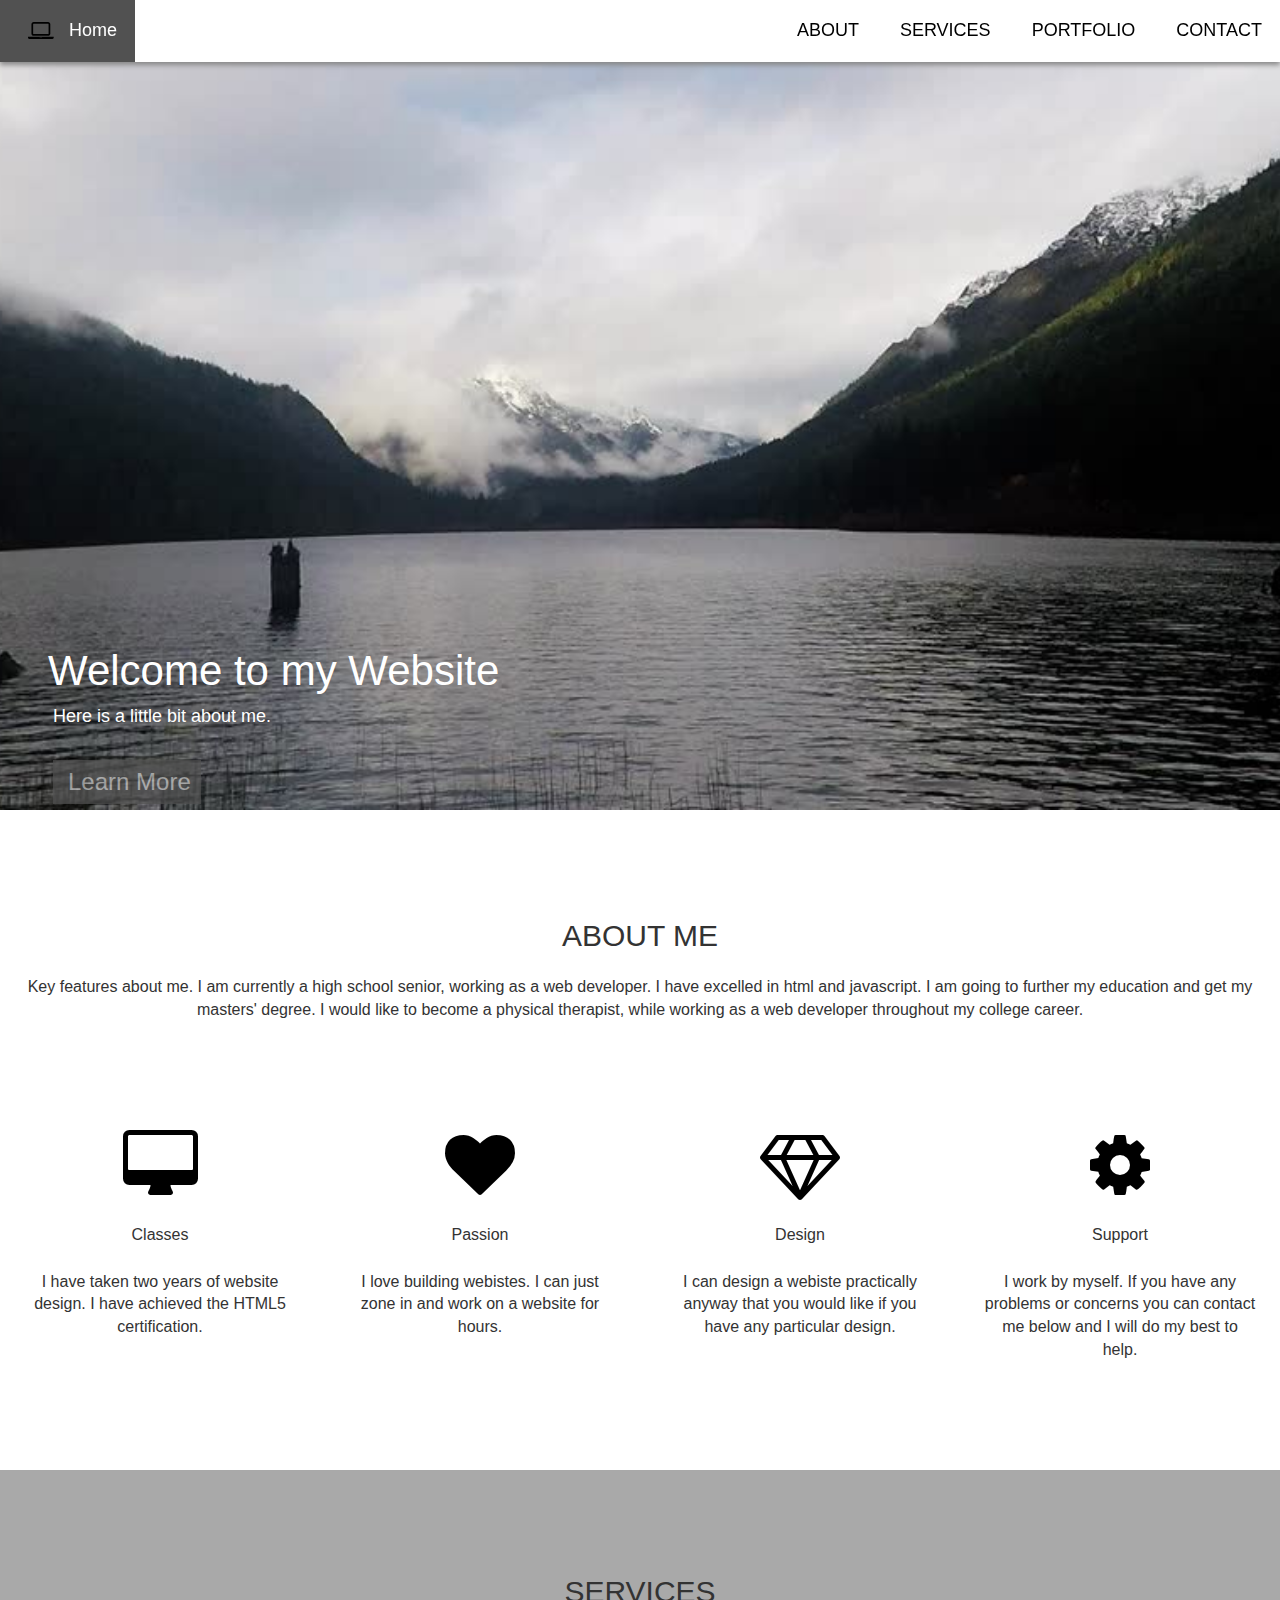
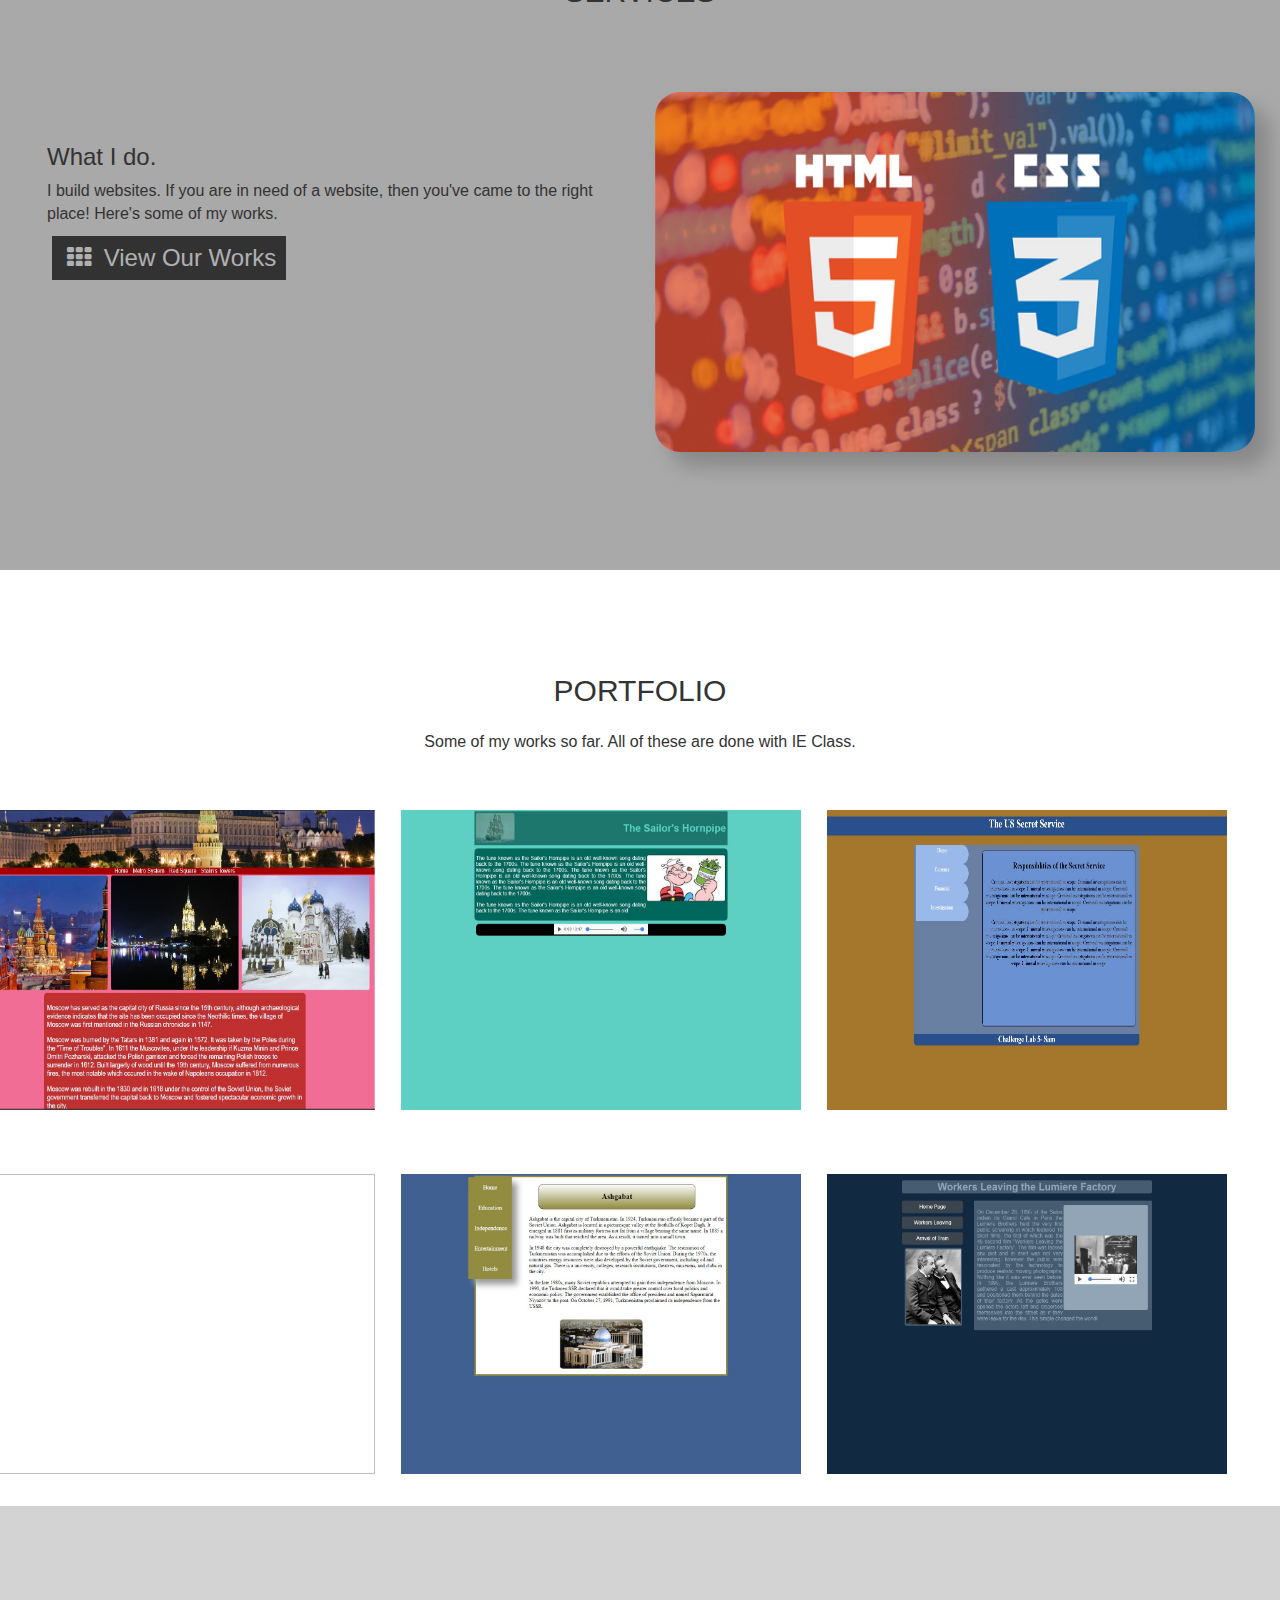
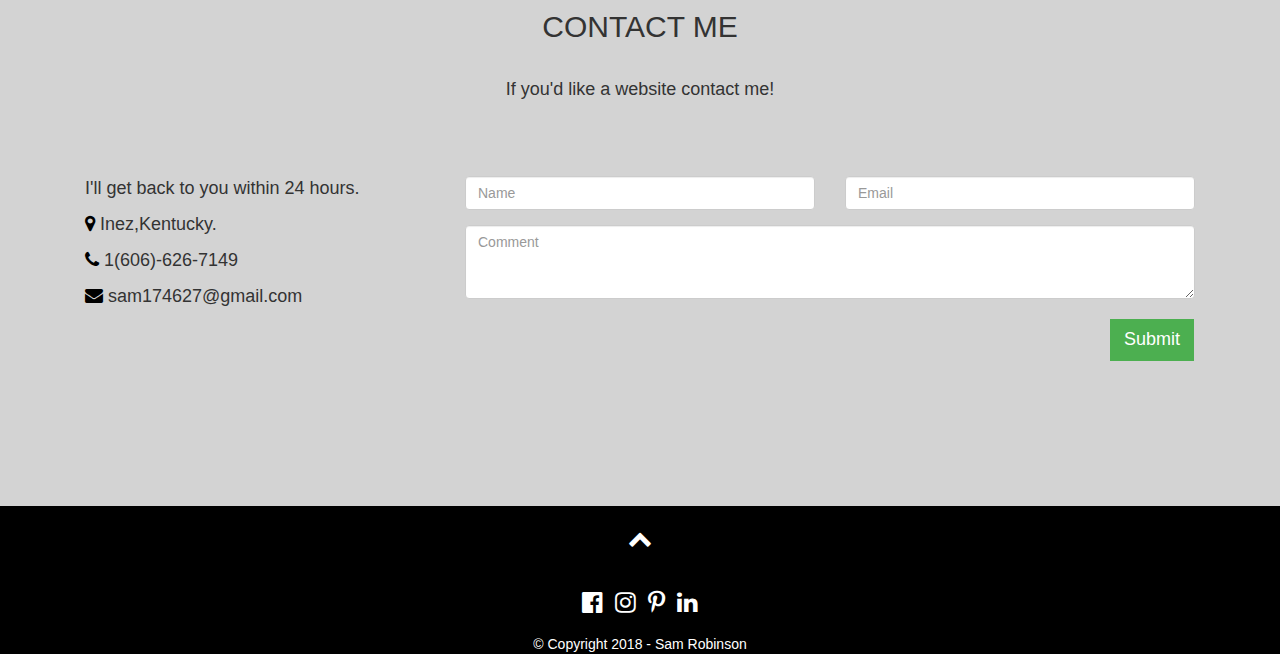
==== index.html @ decc04f7 "Update index.html" ====
<html lang="en">
<head>
<title>Sam Robinson</title>
<meta charset="UTF-8">
<meta name="viewport" content="width=device-width, initial-scale=1">
<link rel="stylesheet" type="text/css" href="website.css">
<link rel="stylesheet" href="css2.css">
<link rel="stylesheet" href="https://cdnjs.cloudflare.com/ajax/libs/font-awesome/4.7.0/css/font-awesome.min.css">
<link href="https://fonts.googleapis.com/css?family=Work+Sans" rel="stylesheet">
<script src="https://ajax.googleapis.com/ajax/libs/jquery/3.2.0/jquery.min.js"></script>
<script src="website4.js"></script>
<!-- Global site tag (gtag.js) - Google Analytics -->
<script async src="https://www.googletagmanager.com/gtag/js?id=UA-113448319-1"></script>
<script>
  window.dataLayer = window.dataLayer || [];
  function gtag(){dataLayer.push(arguments);}
  gtag('js', new Date());

  gtag('config', 'UA-113448319-1');
</script>
<script async src="//pagead2.googlesyndication.com/pagead/js/adsbygoogle.js"></script>
<script>
  (adsbygoogle = window.adsbygoogle || []).push({
    google_ad_client: "ca-pub-5434561527642968",
    enable_page_level_ads: true
  });
</script>
</head>

<body>

<div class="top-bar">
	<div class="left"> 
		<a href="#hero"><i class="fa fa-laptop fa-lg"> </i> Home</a>
	</div>
	<div class="right hidden-sm hidden-xs" id="nav">
		<a href="#about">ABOUT</a>
		<a href="#services">SERVICES</a>
		<a href="#portfolio">PORTFOLIO</a>
		<a href="#contact">CONTACT</a>
	</div>
	<div>
		<a id="navBtn" class="right hidden-lg hidden-md"><i class="fa fa-bars fa-lg" onclick="openNav()"></i>
		</a>
	</div>
	<div class="right hidden-lg hidden-md" id="sideNav">
		<a href="javascript:void(0)" class="closebtn" onclick="closeNav()">&times;</a>
		<a href="#about" onclick="closeNav()">ABOUT</a>
		<a href="#services" onclick="closeNav()">SERVICES</a>
		<a href="#portfolio" onclick="closeNav()">PORTFOLIO</a>
		<a href="#contact" onclick="closeNav()">CONTACT</a>
	</div>
</div>
<!-- Main Page -->
<div id="hero">
	<div class="bottom-left">
		<h1>Welcome to my Website</h1>
		<p>Here is a little bit about me.</p>
		<button type="button" class="button"><a href="#about">Learn More</a></button>
	</div>
</div>
<!-- About Section -->
<div id="about" style="overflow: auto">
	<div class="hdn"></div>
	<h2>ABOUT ME</h2>
  	<p>Key features about me. I am currently a high school senior, working as a web developer. I have excelled in html and javascript. I am going to further my education and get my masters' degree. I would like to become a physical therapist, while working as a web developer throughout my college career. </p>
  		<div id="features">
    		<div class="col-lg-3 col-md-6 col-sm-6" style="width: 25%; float: left">
      			<i class="fa fa-desktop fa-5x"></i>
      			<p>Classes</p>
      			<p style="font-size: 12pt">I have taken two years of website design. I have achieved the HTML5 certification.</p>
    		</div>
   			<div class="col-lg-3 col-md-6 col-sm-6" style="width: 25%; float: left">
      			<i class="fa fa-heart fa-5x"></i>
      			<p>Passion</p>
      			<p>I love building webistes. I can just zone in and work on a website for hours.</p>
    		</div>
    		<div class="col-lg-3 col-md-6 col-sm-6" style="width: 25%; float: left">
      			<i class="fa fa-diamond fa-5x"></i>
      			<p>Design</p>
      			<p>I can design a webiste practically anyway that you would like if you have any particular design.</p>
    		</div>
    		<div class="col-lg-3 col-md-6 col-sm-6" style="width: 25%; float: left">
      			<i class="fa fa-cog fa-5x"></i>
      			<p>Support</p>
      			<p>I work by myself. If you have any problems or concerns you can contact me below and I will do my best to help.</p>
    		</div>
  		</div>
</div>
<!-- Services Section -->
<div id="services">
	<div class="hdn"></div>
	<h2>SERVICES</h2>
    <div class="col-lg-6 col-md-6 col-sm-12">
    	<div id="service-txt">
      		<h3>What I do.</h3>
      		<p>I build websites. If you are in need of a website, then you've came to the right place! Here's some of my works.</p>
      		<button class="button" type="button"><a href="#portfolio"><i class="fa fa-th"> </i> View Our Works</a></button>
      	</div>
    </div>
    <div class="col-lg-6 col-md-12 hidden-xs">
      <img src="html5.jpg">
    </div>
</div>
<!-- Portfolio Section -->
<div id="portfolio" style="overflow: auto">
  <h2>PORTFOLIO</h2>
  <p>Some of my works so far. All of these are done with IE Class.</p>

  <div class="gallery">
    <div class="col-lg-4 col-md-4 col-sm-6 fix margin" style="width: 33.3%">
      <a href= "https://codepen.io/sam631/project/editor/DnYNVx#0">      <img class="images" id="thumbnail" src="moscow.JPG"></a>
    </div>
    <div class="col-lg-4 col-md-4 col-sm-6 fix margin" style="width: 33.3%">
     <a href= "https://github.com/sam631/Popeye"> <img class="images" id="thumbnail" src="popeye.jpg"></a>
      </div>
    <div class="col-lg-4 col-md-4 col-sm-6 fix" style="width: 33.3%">
        <a href= "https://github.com/sam631/Secret-Service/tree/master">  <img class="images" id="thumbnail" src="secretservice.JPG"></a>
        
    </div>
  </div>

  <div class="gallery">
    <div class="col-lg-4 col-md-4 col-sm-6 fix margin" style="width: 33.3%">
        <a href="https://github.com/sam631/Computer-Survey/blob/master/lab2-4js.html"> <img class="images" id="thumbnail" src="lab2-4js.jpg"></a>
    </div>
    <div class="col-lg-4 col-md-4 col-sm-6 fix margin" style="width: 33.3%">
     <a href="https://github.com/sam631/Ashgabat/tree/master"> <img class="images" id="thumbnail" src="lab8-4.JPG"></a>
    </div>
    <div class="col-lg-4 col-md-4 col-sm-6 fix" style="width: 33.3%">
     <a href="https://github.com/sam631/Trains/tree/master"> <img class="images" id="thumbnail" src="trainn.jpg"></a>
    </div>
  </div>

  <div id="myModal" class="modal hidden-sm hidden-xs">
  	<span class="modalClose">&times;</span>
  		<img class="modal-content zoom-in">
  		<a id="prev" onclick="plusSlides(-1)">&#10094;</a>
    	<a id="next" onclick="plusSlides(1)">&#10095;</a>
 </div>
</div>

<!-- Contact Section -->
<div id="contact">
  <h2 class>CONTACT ME</h2>
  <p id="contact-title">If you'd like a website contact me!</p>
  <div class="container">
    <div class="col-lg-4 col-md-12 col-sm-12">
      <p>I'll get back to you within 24 hours.</p>
      <p><span class="fa fa-map-marker"></span> Inez,Kentucky.</p>
      <p><span class="fa fa-phone"></span> 1(606)-626-7149</p>
      <p><span class="fa fa-envelope"></span> sam174627@gmail.com</p> 
    </div>
	<form action="mailto:sam174627@gmail.com" method="post" enctype="text/plain" >
    <div class="col-lg-8 col-md-12 col-sm-12">
      <div class="row">
        <div class="col-lg-6 col-md-6 col-sm-12 form-group">
          <input class="form-control" id="name" name="name" placeholder="Name" type="text" required>
        </div>
        <div class="col-lg-6 col-md-6 col-sm-12 form-group">
          <input class="form-control" id="email" name="email" placeholder="Email" type="email" required>
        </div>
      </div>
      <textarea class="form-control" id="comments" name="comments" placeholder="Comment" rows="3.9"></textarea><br>
      <div class="row">
        <div class="form-group">
          <button class="button" type="submit">Submit</button>
        </div>
      </div> 
    </div>
	</form>
  </div>
</div>

<footer>
  <a href="#hero" title="To Top" class="bounce">
    <span class="fa fa-chevron-up"></span>
  </a>
  <div class="social-icons">
    <a href="https://www.facebook.com/sam174627"><i class="fa fa-facebook-official"></i></a>
    <a href="https://www.instagram.com/sam174627/"><i class="fa fa-instagram"></i></a>
    <a href="https://www.pinterest.com/sam174627/"><i class="fa fa-pinterest-p"></i></a>
    <a href="https://www.linkedin.com/in/sam-robinson-384680153/"><i class="fa fa-linkedin"></i></a>
  </div>
  <p>© Copyright 2018 - Sam Robinson</p> 
</footer>

</body>
</html>
---- website.css ----
body { 
    font-family: "Raleway", sans-serif;
    height: 100%;
    line-height: 18px;
    }

.top-bar {
    background-color: white;
    font-size: 18px;
    position: fixed;
    width: 100%;
    box-shadow: 0 3px 5px #888888;
    z-index: 1;
    }
#nav .active {
    background-color: #515151;
    text-decoration: none;
    color: white;
    }

.left {
    float: left;
    }

.left i {
    padding: 0 10px;
    }

.right {
    float: right;
    }

.top-bar a {
    display: inline-block;
    padding: 18px;
    color: black;
    cursor: pointer;
    text-decoration: none;
    }

.top-bar a:focus {
    text-decoration: none;
    color: black;
    }

.top-bar a:hover {
    background-color: #515151;
    color: white;
    text-decoration: none;
    }

.top-bar a:active {
    color: black;
    }


#sideNav {
    height: 100%;
    width: 0;
    position: fixed; 
    z-index: 1; 
    top: 0;
    right: 0;
    background-color: black; 
    overflow-x: hidden; 
    padding-top: 60px; 
    transition: 0.5s;
    opacity: 0.95; 
 }

#sideNav a {
    padding: 18px 8px;
    text-decoration: none;
    font-size: 25px;
    color: white;
    display: block;
    transition: 0.3s;
    text-decoration: none;
    text-align: center;
}

#sideNav .closebtn {
    position: absolute;
    top: 0;
    right: 0;
    font-size: 36px;
    padding: 0px 10px;
    margin-bottom: 30px;
}

#sideNav a:hover {
	background-color: white;
	color: black;
}

#sideNav .active {
	background-color: white;
	color: black;
}
/*header image */
#hero {
	width: 100%;
	height: 90%;
	background: url(website4.jpg)
				no-repeat
				center;
	background-size: cover;
}

.bottom-left {
	position: absolute;
    bottom: 96px;
    left: 48px;
    color: white;
}

.bottom-left h1 {
	font-size: 42px;
}

.bottom-left p {
	font-size: 18px;
	margin-left: 5px;
	padding-bottom: 20px;
}

#hero .button, #hero .button a {
	border: none;
	color: white;
	background-color: #515151;
	font-size: 24px;
	margin-left: 5px;
	opacity: 0.7;
	padding: 5px;
}

#hero .button:hover, #hero .button a:hover {
	opacity: 1;
	color: white;
	text-decoration: none;
}

#about {
	height: auto;
	text-align: center;
}

#about h2 {
	margin-top: 108px;
}

#about p {
	font-size: 16px;
	margin: 24px 0;
}

#features div {
	padding: 84px 24px;
}

.fa {
	color: black;
}

.hdn {
	height: 1px;
}

#services {
	height: 700px;
	background-color: darkgrey;
	padding-top: 84px;
}

#services h2 {
	text-align: center;
	margin-bottom: 84px;
}

#service-txt {
	padding: 32px;
}

#service-txt p {
	font-size: 16px;
}

#services img {
	width: 600px;
	height: 360px;
	border-radius: 25px;
	box-shadow: 15px 15px 20px #888888;
}

#services .button, #services .button a {
	border: none;
	color: white;
	background-color: black;
	font-size: 24px;
	margin-left: 5px;
	opacity: 0.7;
	padding: 5px;
}

#services .button:hover, #services .button a:hover {
	opacity: 1;
	color: white;
	text-decoration: none;
}

#services i {
	color: white;
}

#portfolio {
	height: auto;
	text-align: center;
	padding-top: 84px;
}



#portfolio img {
	width: 400px;
	height: 300px;
	margin: 32px;
	cursor: pointer;
}

#portfolio p {
	font-size: 16px;
	margin: 24px 0;
}

#myModal {
	display: none;
	background-color: black;
	position: fixed; 
    z-index: 1; 
    height: 800px;
    width: 100%;
}

.modal-content {
	display: block;
	margin: auto;
	animation-name: zoom;
	animation-duration: 1s;
}

@-webkit-keyframes zoom {
    from {-webkit-transform:scale(0)} 
    to {-webkit-transform:scale(1)}
}

@keyframes zoom {
    from {transform:scale(0)} 
    to {transform:scale(1)}
}

#myModal img {
	position: absolute;
	width: 1000px;
	height: 600px;
	margin-top: 30px;
	margin-left: 230px;
}

.modalClose {
	position: absolute;
	color: darkgrey;
	font-size: 48px;
	cursor: pointer;
	right: 70px;
}

.modalClose:hover {
	color: white;
	transform: scale(1.2);
}

#prev,
#next {
  	cursor: pointer;
  	position: absolute;
  	top: 50%;
  	margin-top: -100px;
  	width: auto;
  	padding: 16px;
  	color: darkgrey;
  	opacity: 0.3;
  	font-weight: bold;
  	font-size: 56px;
  	transition: 0.6s ease;
  	border-radius: 0 3px 3px 0;
  	user-select: none;
  	-webkit-user-select: none;
  	text-decoration: none;
}

/* Position the "next button" to the right */
#next {
  	right: 100px;
  	border-radius: 3px 0 0 3px;
}

#prev {
	left: 50px;
  	border-radius: 3px 0 0 3px;
}
/* On hover, add a black background color with a little bit see-through */
#prev:hover,
#next:hover {
  background-color: rgba(0, 0, 0, 0.8);
  color: white;
  text-decoration: none;
  opacity: 1;
}

#next:hover {
	transform: translateX(20px);
}

#prev:hover {
	transform: translateX(-20px);
}

#price {
	height: 900px;
	background-color: darkgrey;
	text-align: center;
}

#price h2 {
	padding-top: 108px;
}

.price {
    list-style-type: none;
    margin: 64px 0;
    padding: 0;
    -webkit-transition: 0.3s;
    transition: all 0.3s ease;
}

.price:hover {
    box-shadow: 15px 15px 30px 0 #888888;
    transform: scale(1.03);
}

.price .header {
    background-color: #111;
    color: white;
    font-size: 25px;
}

.price li {
    border-bottom: 1px solid #eee;
    padding: 20px;
    background-color: white;
}

.price .grey {
    background-color: #eee;
    font-size: 20px;
}

#price .button {
    background-color: #4CAF50;
    border: none;
    color: white;
    padding: 10px 25px;
    text-align: center;
    text-decoration: none;
    font-size: 18px;
    opacity: 0.8;
 }

#price .button:hover {
	opacity: 1;
}

#bs {
	background-color: #4CAF50;
	color: white;
	font-size: 25px;
}

.np {
	margin-top: 108px;
}

#team {
	height: 800px;
	padding-top: 84px;
	overflow: hidden;
}

#team h2 {
	text-align: center;
}

#team-title {
	font-size: 16px;
	text-align: center;
	padding-top: 24px;
	padding-bottom: 64px;
}

#team img {
	width: 300px;
	height: 200px;
}

#team .card {
	box-shadow: 15px 15px 30px 0 #888888;
	margin: 0 3.6px;
}

#team .title {
	font-size: 16px;
	color: grey;
}

#team .button {
	text-align: center;
    cursor: pointer;
    width: 240px;
    border: none;
    font-size: 16px;
    padding: 6px 12px;
    margin: 6px 14px;
    background-color: lightgrey;
    color: black;
    outline: none;
 }   

#team .button:hover {
	background-color: darkgrey;
}

#team .button a {
	text-decoration: none;
	color: black;
}

#contact {
	height: 600px;
	background-color: lightgrey;
	padding-top: 84px;
}

#contact h2 {
	text-align: center;
}

#contact-title {
	font-size: 16px;
	text-align: center;
	padding-top: 24px;
	padding-bottom: 64px;
}

#contact p {
	font-size: 18px;
}

#contact .button {
	float: right;
	margin-right: 16px;
	background-color: #4CAF50;
	color: white;
	border: none;
	font-size: 18px;
	padding: 8px 14px;
	outline: none;
}

#contact .button:hover {
	box-shadow: 4px 4px 10px 0 #888888;
}

#contact .button:active {
	opacity: 0.5;
}

footer {
	text-align: center;
	font-size: 14px;
	background-color: black;
}

footer .fa {
	font-size: 24px;
    margin: 20px 4px;
    color: white;
    animation: all 0.3 ease;
}

footer .fa:hover {
	transform: scale(1.5);
}

footer a {
	text-decoration: none;
	cursor: pointer;
}

footer p {
	color: white;
}

.bounce {
	position: relative;
	animation: bounce 2s infinite linear;
}

.bounce:hover {
	animation: none;
}

@keyframes bounce {
	0%, 20%, 50%, 80%, 100% { top: 0; }
	40% { top: -20px; }
	60% { top: -10px; }
}
#thumbnail:hover {
    transform: scale(1.2);
}
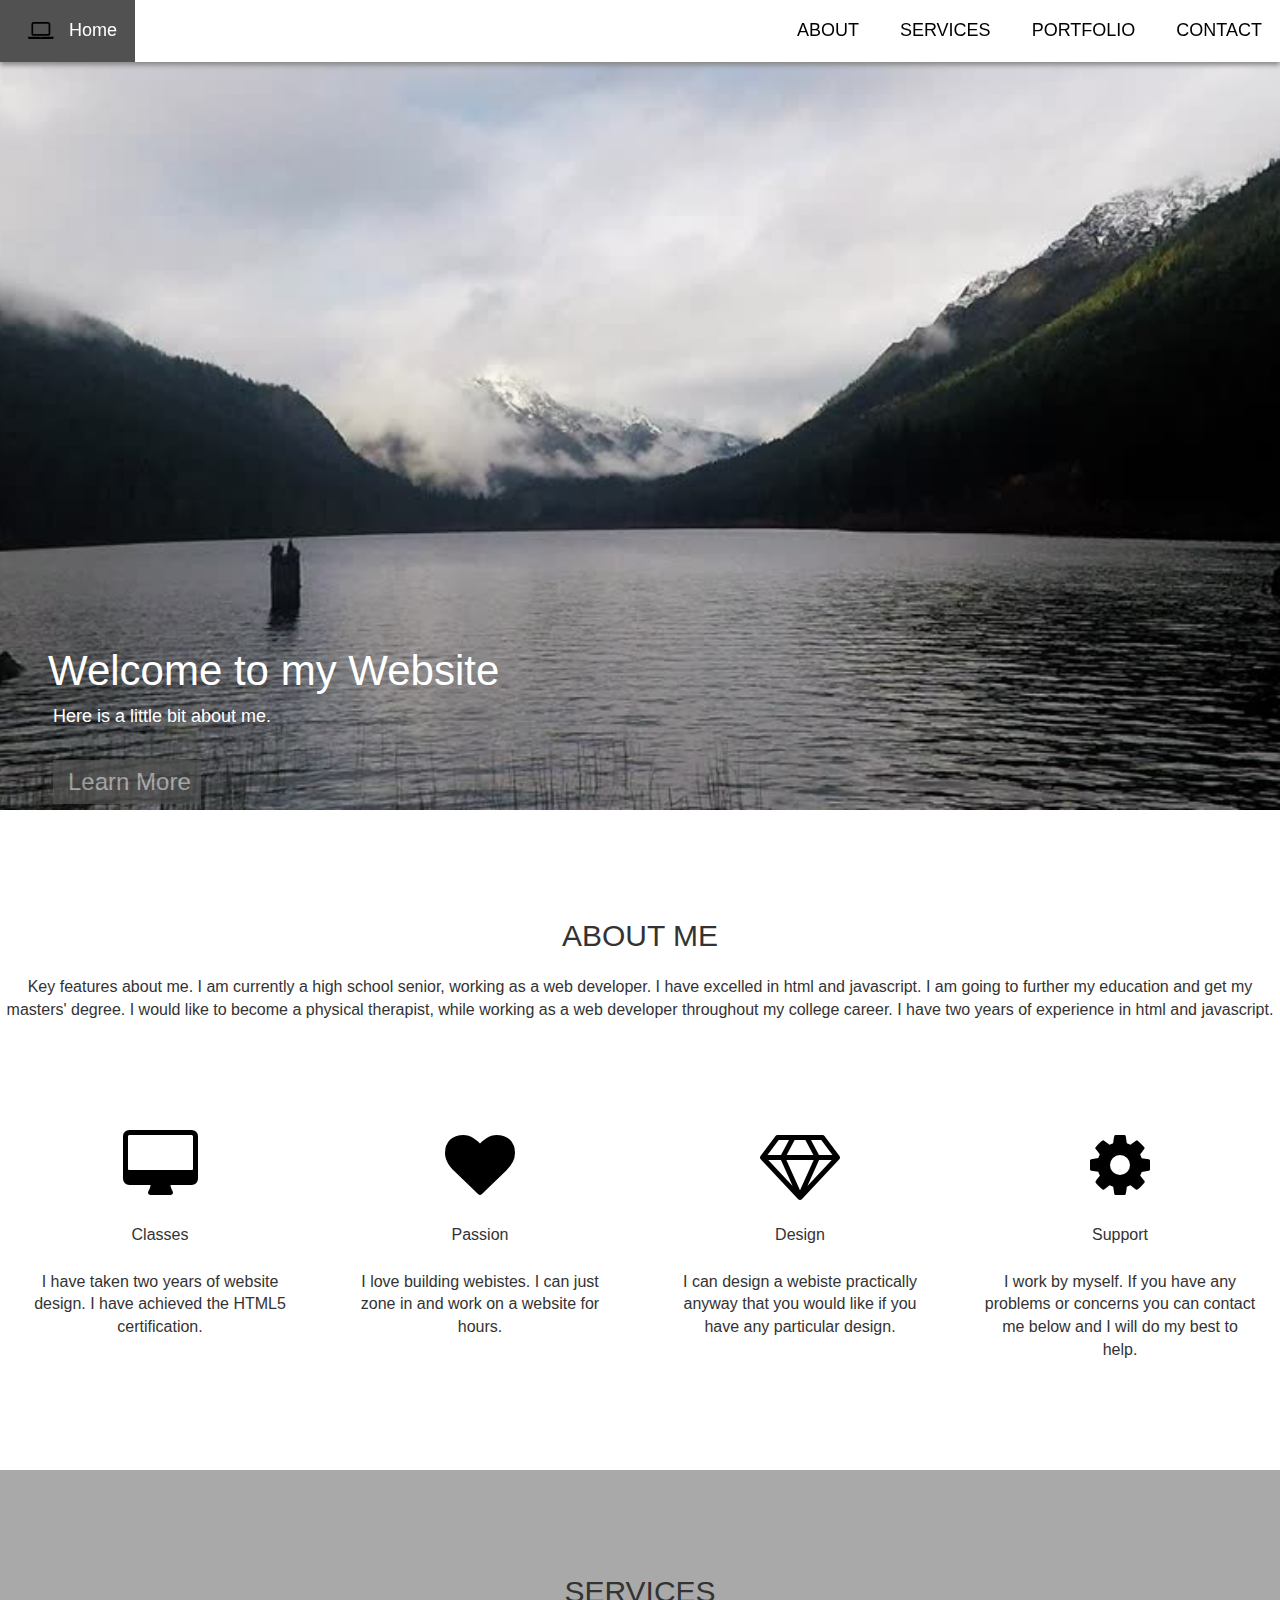
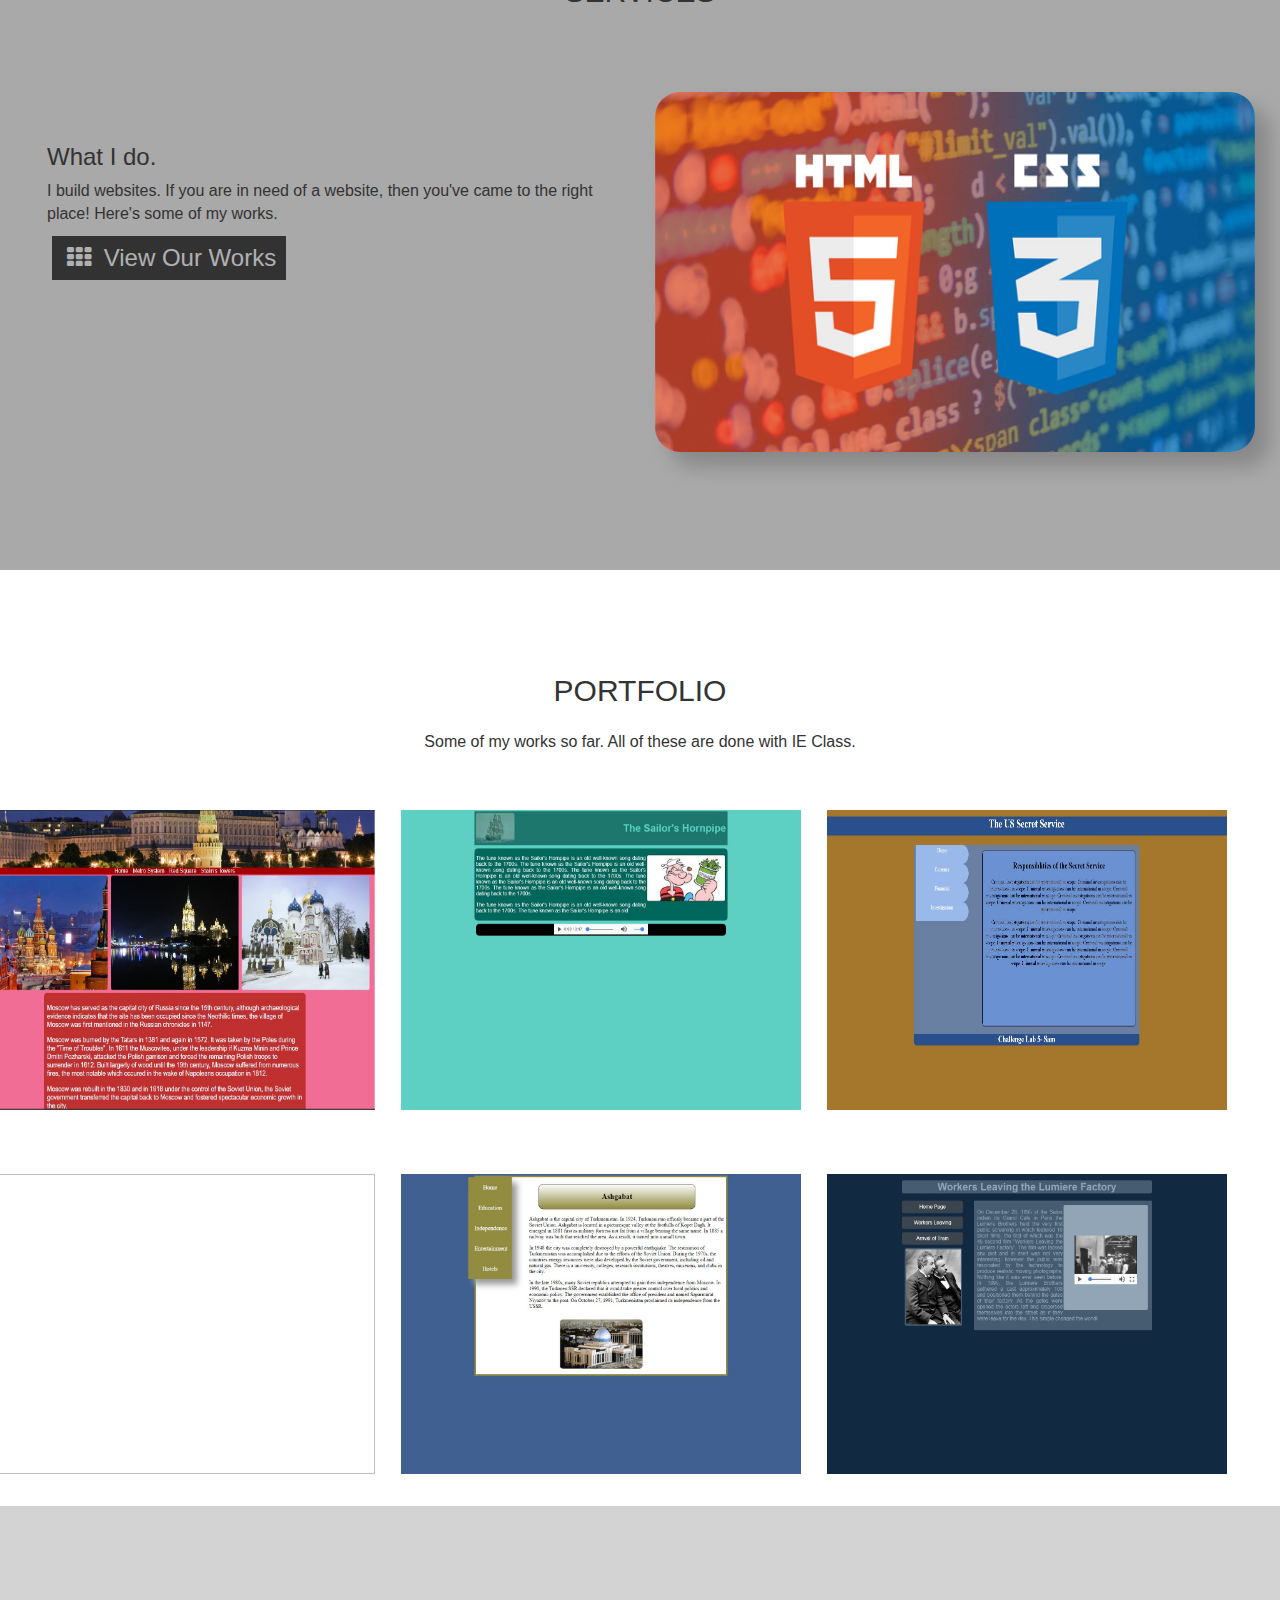
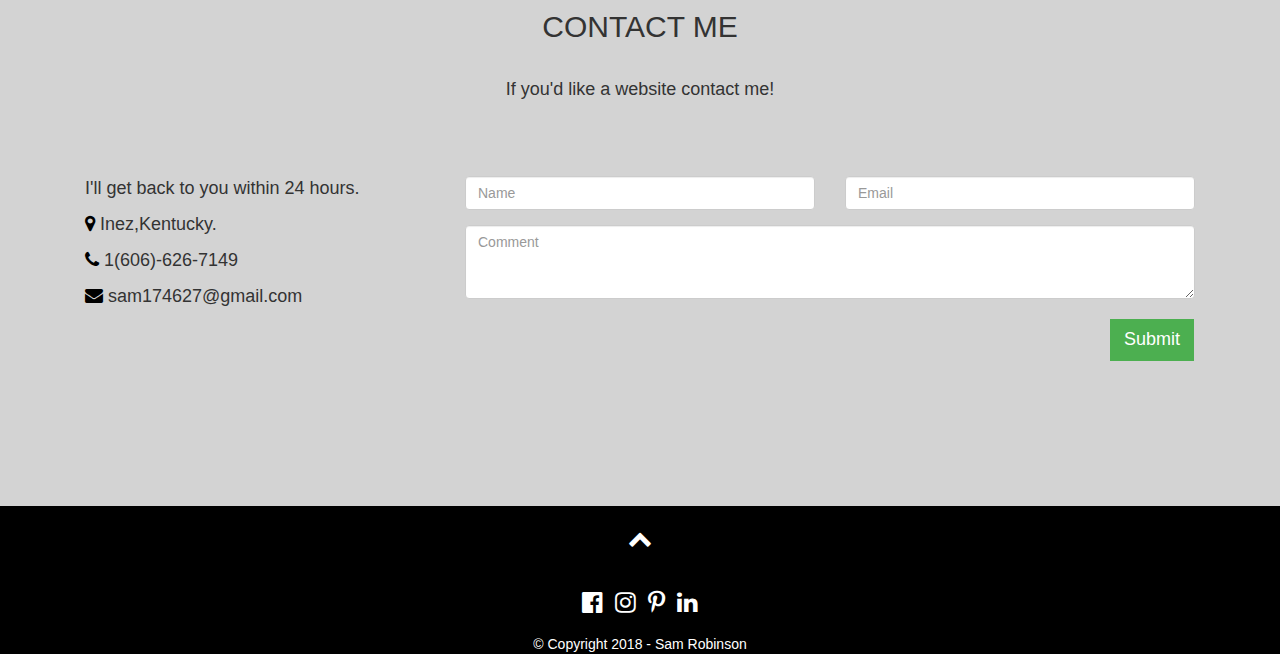
==== commit 366d4809: "Update index.html" ====
--- a/index.html
+++ b/index.html
@@ -63,7 +63,7 @@
 <div id="about" style="overflow: auto">
 	<div class="hdn"></div>
 	<h2>ABOUT ME</h2>
-  	<p>Key features about me. I am currently a high school senior, working as a web developer. I have excelled in html and javascript. I am going to further my education and get my masters' degree. I would like to become a physical therapist, while working as a web developer throughout my college career. </p>
+  	<p>Key features about me. I am currently a high school senior, working as a web developer. I have excelled in html and javascript. I am going to further my education and get my masters' degree. I would like to become a physical therapist, while working as a web developer throughout my college career. I have two years of experience in html and javascript.</p>
   		<div id="features">
     		<div class="col-lg-3 col-md-6 col-sm-6" style="width: 25%; float: left">
       			<i class="fa fa-desktop fa-5x"></i>
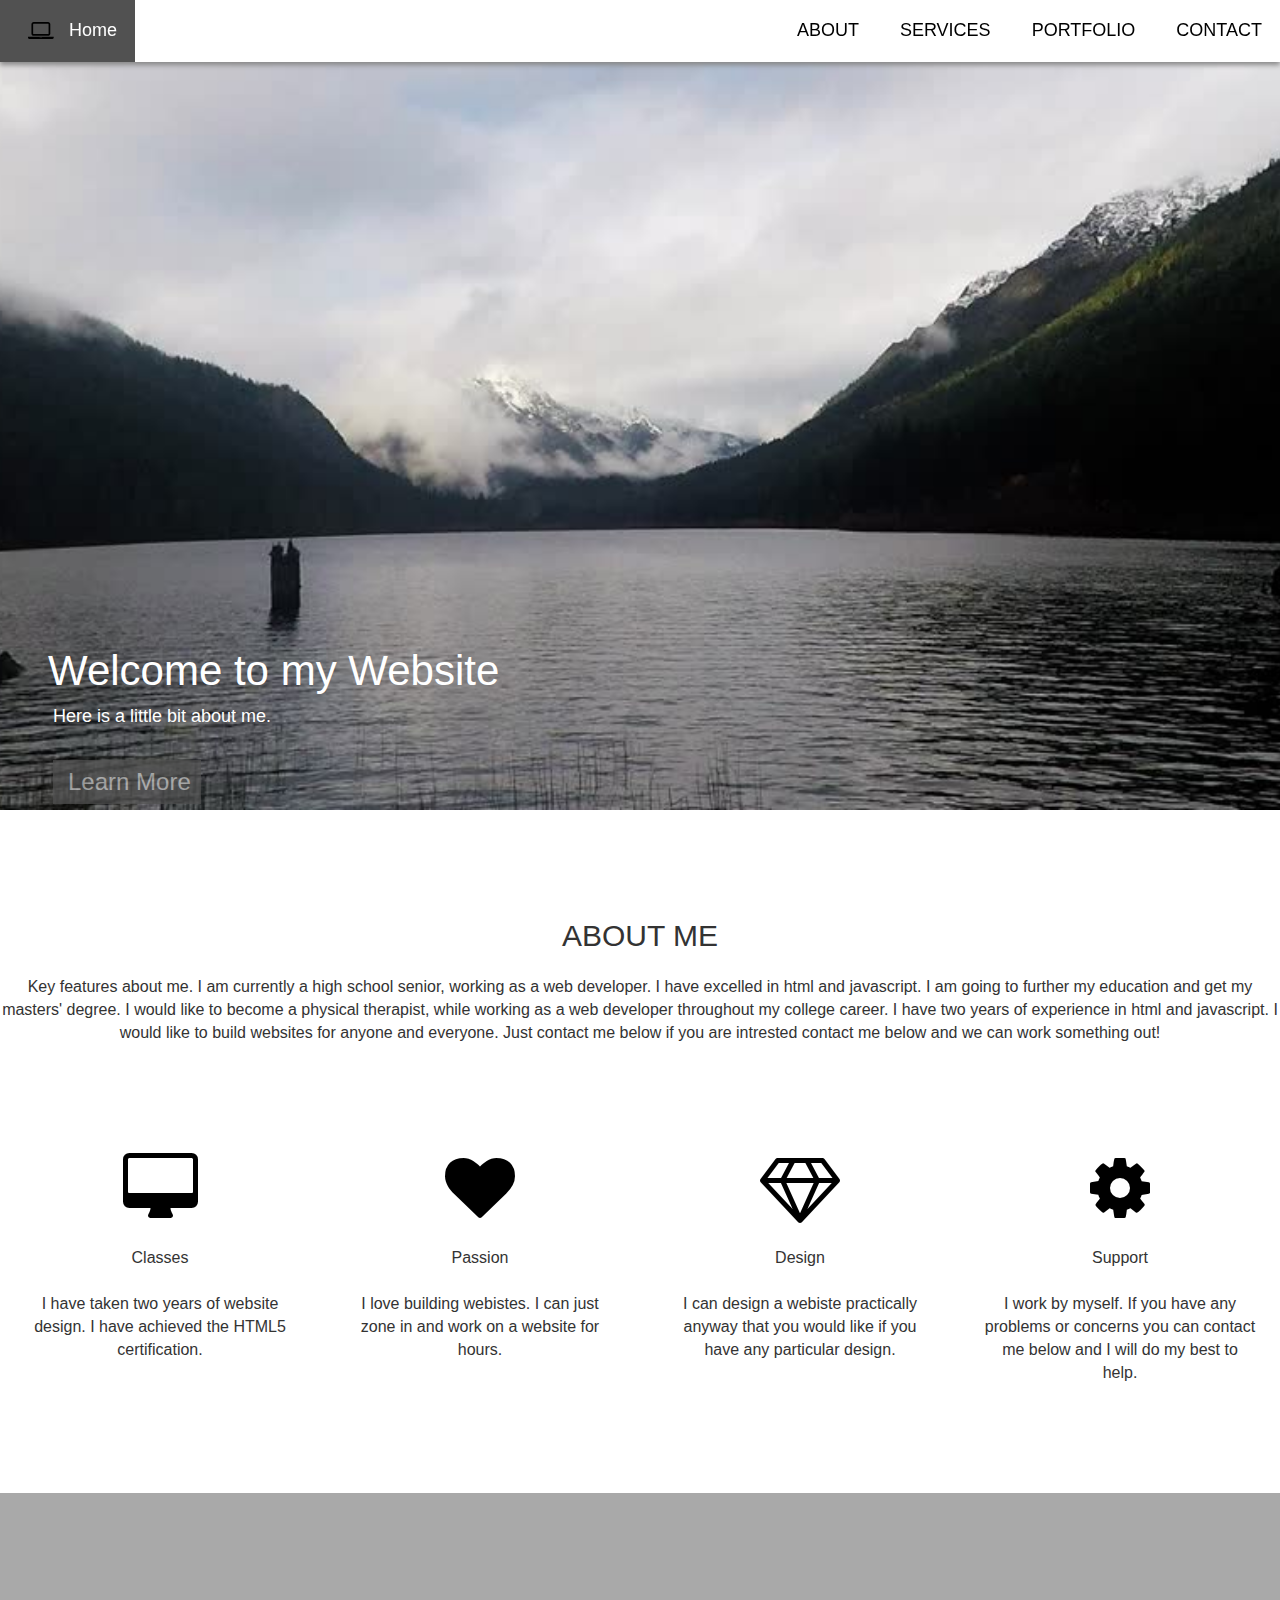
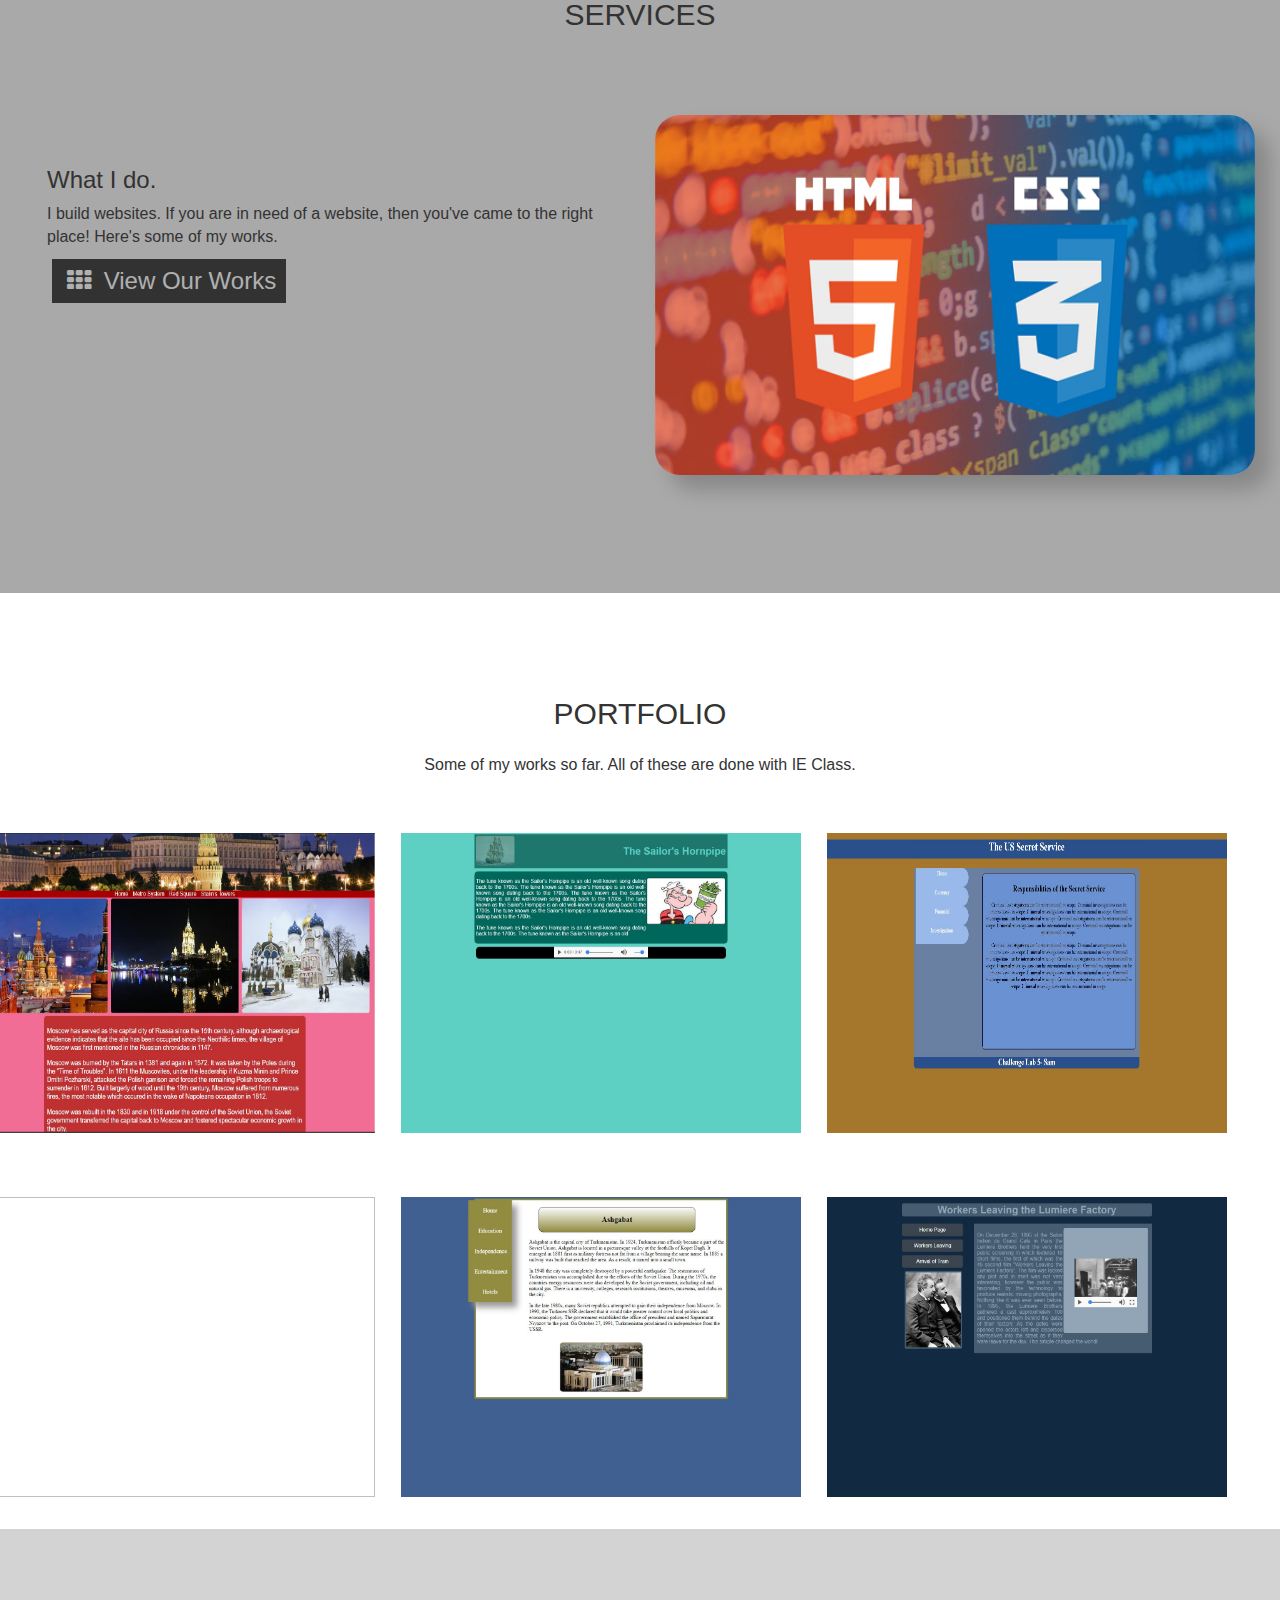
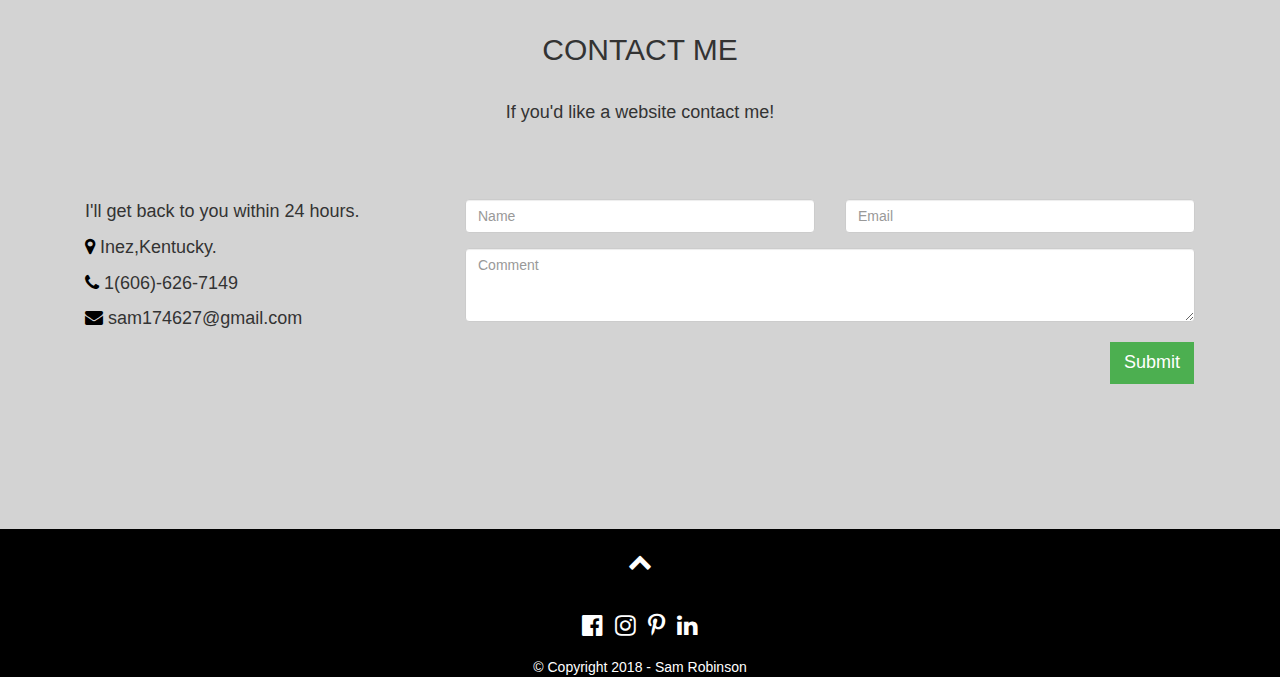
==== commit 826e0057: "Update index.html" ====
--- a/index.html
+++ b/index.html
@@ -63,7 +63,7 @@
 <div id="about" style="overflow: auto">
 	<div class="hdn"></div>
 	<h2>ABOUT ME</h2>
-  	<p>Key features about me. I am currently a high school senior, working as a web developer. I have excelled in html and javascript. I am going to further my education and get my masters' degree. I would like to become a physical therapist, while working as a web developer throughout my college career. I have two years of experience in html and javascript.</p>
+  	<p>Key features about me. I am currently a high school senior, working as a web developer. I have excelled in html and javascript. I am going to further my education and get my masters' degree. I would like to become a physical therapist, while working as a web developer throughout my college career. I have two years of experience in html and javascript. I would like to build websites for anyone and everyone. Just contact me below if you are intrested contact me below and we can work something out!</p>
   		<div id="features">
     		<div class="col-lg-3 col-md-6 col-sm-6" style="width: 25%; float: left">
       			<i class="fa fa-desktop fa-5x"></i>
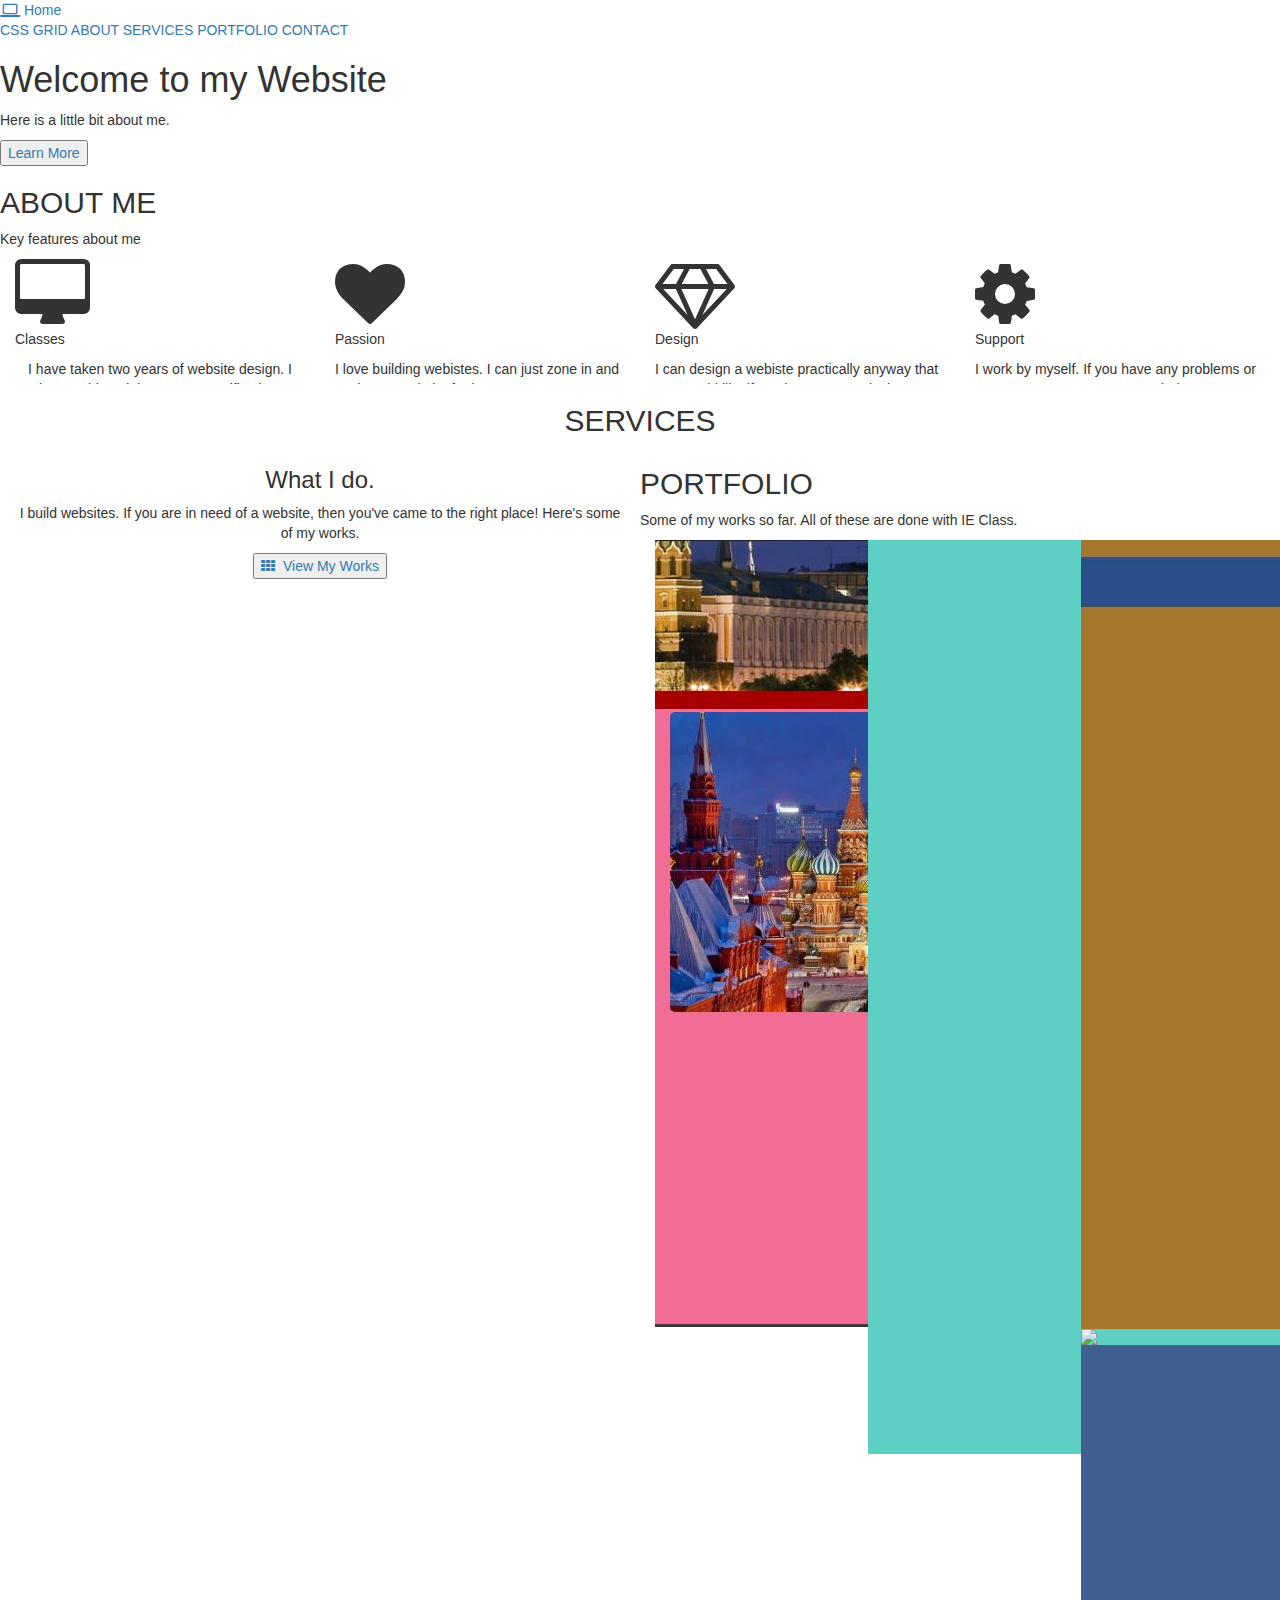
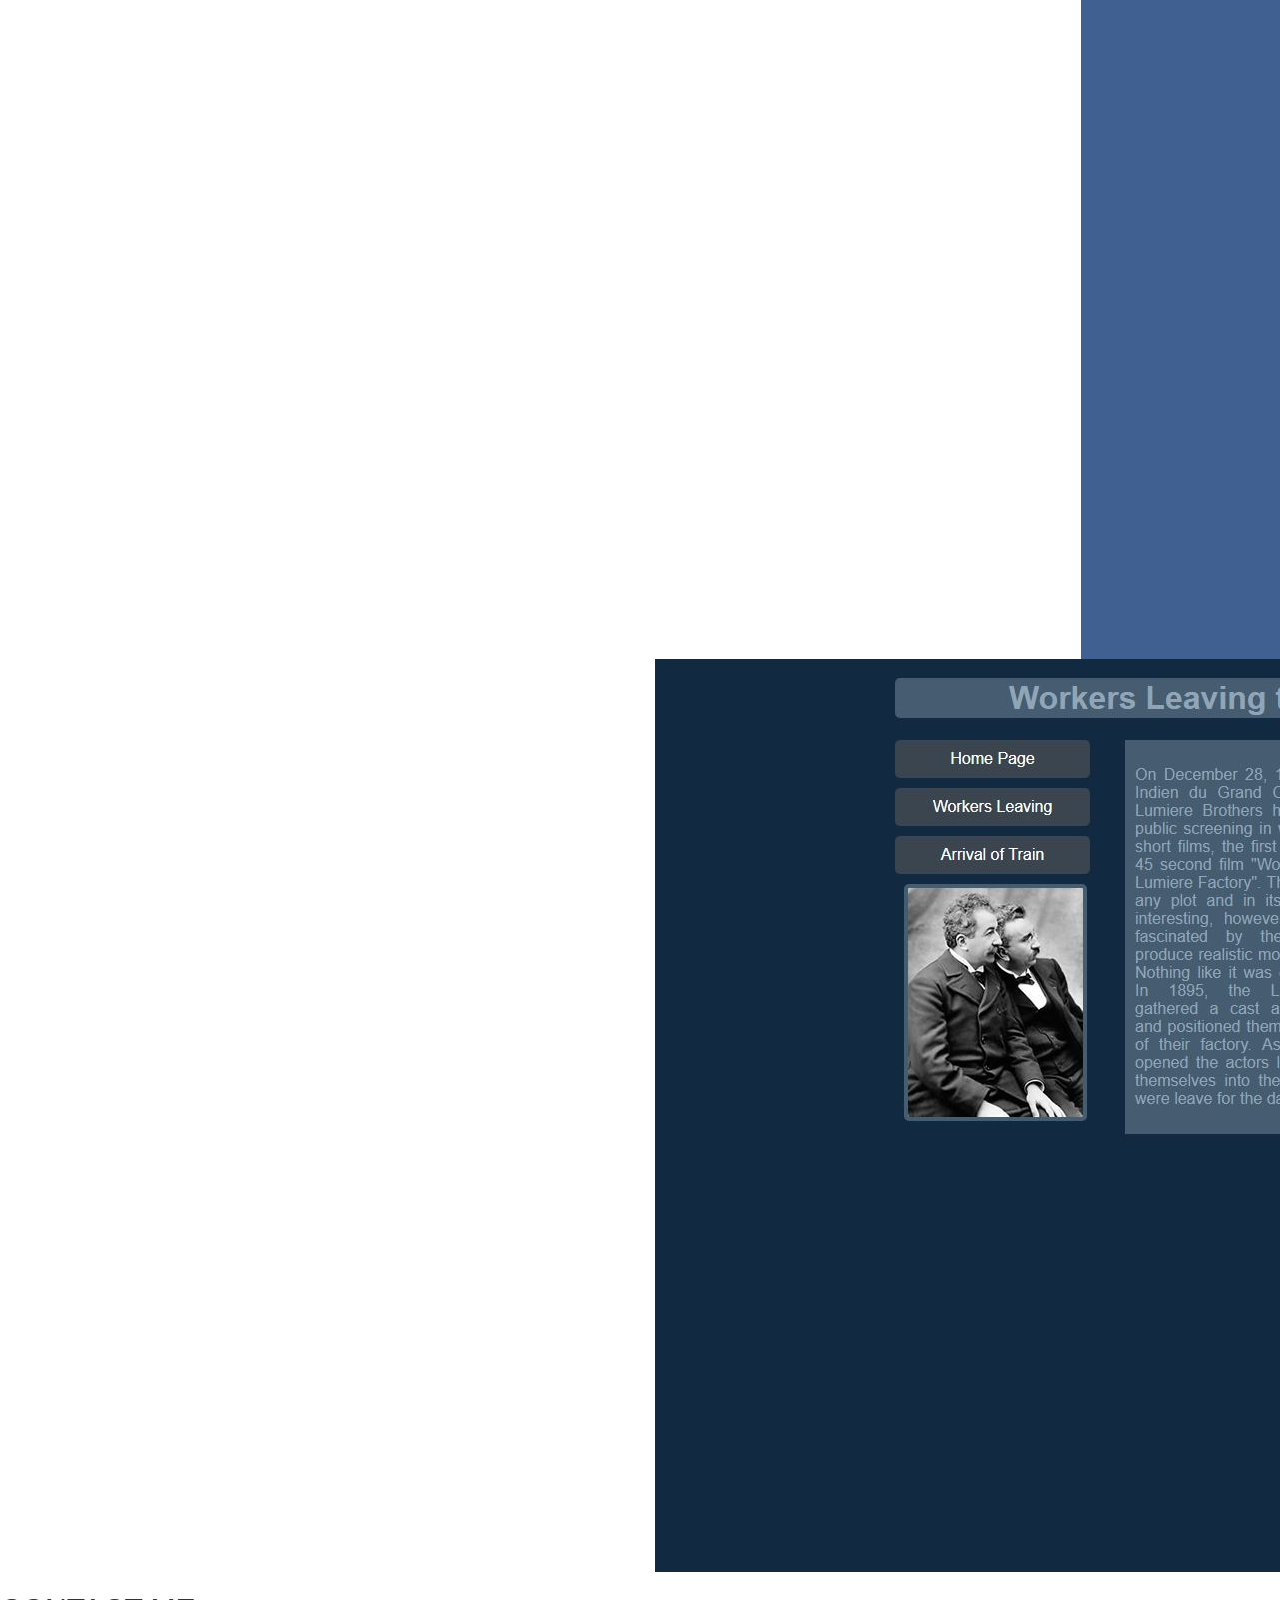
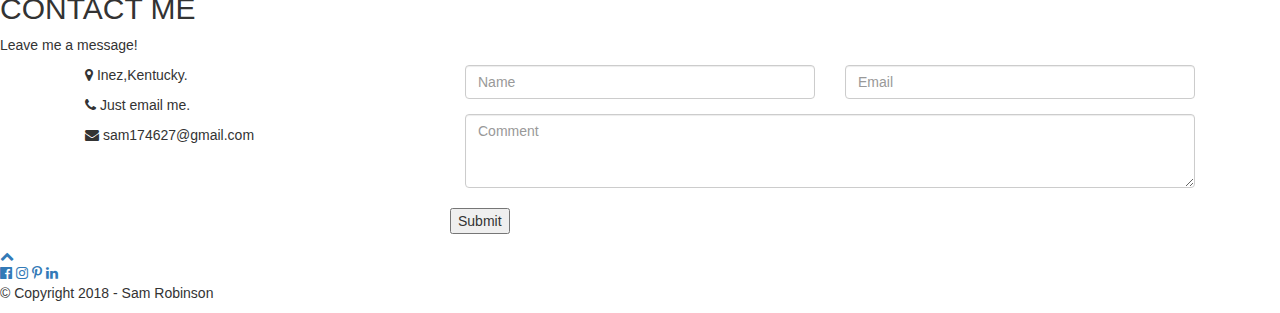
==== commit 745b3212: "Update index.html" ====
--- a/index.html
+++ b/index.html
@@ -3,28 +3,12 @@
 <title>Sam Robinson</title>
 <meta charset="UTF-8">
 <meta name="viewport" content="width=device-width, initial-scale=1">
-<link rel="stylesheet" type="text/css" href="website.css">
-<link rel="stylesheet" href="css2.css">
+<link rel="stylesheet" type="text/css" href="website4.css">
+<link rel="stylesheet" href="https://maxcdn.bootstrapcdn.com/bootstrap/3.3.7/css/bootstrap.min.css">
 <link rel="stylesheet" href="https://cdnjs.cloudflare.com/ajax/libs/font-awesome/4.7.0/css/font-awesome.min.css">
 <link href="https://fonts.googleapis.com/css?family=Work+Sans" rel="stylesheet">
 <script src="https://ajax.googleapis.com/ajax/libs/jquery/3.2.0/jquery.min.js"></script>
 <script src="website4.js"></script>
-<!-- Global site tag (gtag.js) - Google Analytics -->
-<script async src="https://www.googletagmanager.com/gtag/js?id=UA-113448319-1"></script>
-<script>
-  window.dataLayer = window.dataLayer || [];
-  function gtag(){dataLayer.push(arguments);}
-  gtag('js', new Date());
-
-  gtag('config', 'UA-113448319-1');
-</script>
-<script async src="//pagead2.googlesyndication.com/pagead/js/adsbygoogle.js"></script>
-<script>
-  (adsbygoogle = window.adsbygoogle || []).push({
-    google_ad_client: "ca-pub-5434561527642968",
-    enable_page_level_ads: true
-  });
-</script>
 </head>
 
 <body>
@@ -34,6 +18,7 @@
 		<a href="#hero"><i class="fa fa-laptop fa-lg"> </i> Home</a>
 	</div>
 	<div class="right hidden-sm hidden-xs" id="nav">
+        <a href="responsive-FINISHED.html">CSS GRID</a>
 		<a href="#about">ABOUT</a>
 		<a href="#services">SERVICES</a>
 		<a href="#portfolio">PORTFOLIO</a>
@@ -52,7 +37,7 @@
 	</div>
 </div>
 <!-- Main Page -->
-<div id="hero">
+<div id="hero" style="width: 1fr">
 	<div class="bottom-left">
 		<h1>Welcome to my Website</h1>
 		<p>Here is a little bit about me.</p>
@@ -60,79 +45,79 @@
 	</div>
 </div>
 <!-- About Section -->
-<div id="about" style="overflow: auto">
-	<div class="hdn"></div>
+<div id="about" style="overflow: scroll">
+	<div class="hdn" style="width: 1fr"></div>
 	<h2>ABOUT ME</h2>
-  	<p>Key features about me. I am currently a high school senior, working as a web developer. I have excelled in html and javascript. I am going to further my education and get my masters' degree. I would like to become a physical therapist, while working as a web developer throughout my college career. I have two years of experience in html and javascript. I would like to build websites for anyone and everyone. Just contact me below if you are intrested contact me below and we can work something out!</p>
+  	<p>Key features about me</p>
   		<div id="features">
-    		<div class="col-lg-3 col-md-6 col-sm-6" style="width: 25%; float: left">
+    		<div class="col-lg-3 col-md-6 col-sm-6" style="width: 25%; float: left; height: 10%">
       			<i class="fa fa-desktop fa-5x"></i>
       			<p>Classes</p>
-      			<p style="font-size: 12pt">I have taken two years of website design. I have achieved the HTML5 certification.</p>
+      			<p style="max-height: 15px; min-width:25%; text-align: center">I have taken two years of website design. I have achieved the HTML5 certification.</p>
     		</div>
    			<div class="col-lg-3 col-md-6 col-sm-6" style="width: 25%; float: left">
       			<i class="fa fa-heart fa-5x"></i>
       			<p>Passion</p>
-      			<p>I love building webistes. I can just zone in and work on a website for hours.</p>
+      			<p style="max-height: 15px; min-width:25%">I love building webistes. I can just zone in and work on a website for hours.</p>
     		</div>
     		<div class="col-lg-3 col-md-6 col-sm-6" style="width: 25%; float: left">
       			<i class="fa fa-diamond fa-5x"></i>
       			<p>Design</p>
-      			<p>I can design a webiste practically anyway that you would like if you have any particular design.</p>
+      			<p style="max-height: 15px; min-width:25%">I can design a webiste practically anyway that you would like if you have any particular design.</p>
     		</div>
     		<div class="col-lg-3 col-md-6 col-sm-6" style="width: 25%; float: left">
       			<i class="fa fa-cog fa-5x"></i>
       			<p>Support</p>
-      			<p>I work by myself. If you have any problems or concerns you can contact me below and I will do my best to help.</p>
+      			<p style="max-height: 15px; min-width:25%">I work by myself. If you have any problems or concerns you can contact me below.</p>
     		</div>
   		</div>
 </div>
 <!-- Services Section -->
-<div id="services">
-	<div class="hdn"></div>
-	<h2>SERVICES</h2>
-    <div class="col-lg-6 col-md-6 col-sm-12">
-    	<div id="service-txt">
-      		<h3>What I do.</h3>
-      		<p>I build websites. If you are in need of a website, then you've came to the right place! Here's some of my works.</p>
-      		<button class="button" type="button"><a href="#portfolio"><i class="fa fa-th"> </i> View Our Works</a></button>
-      	</div>
-    </div>
-    <div class="col-lg-6 col-md-12 hidden-xs">
-      <img src="html5.jpg">
-    </div>
-</div>
+<center>
+	<div id="services">
+		<div class="hdn" style="width: 1fr"></div>
+		<h2>SERVICES</h2>
+		<div class="col-lg-6 col-md-6 col-sm-12" style="width: 1fr">
+			<div id="service-txt" style="width: 1fr">
+				<h3>What I do.</h3>
+				<p>I build websites. If you are in need of a website, then you've came to the right place! Here's some of my works.</p>
+				<button class="button" type="button"><a href="#portfolio"><i class="fa fa-th"> </i> View My Works</a></button>
+			</div>
+		</div>
+
+	</div>
+    </center>
 <!-- Portfolio Section -->
-<div id="portfolio" style="overflow: auto">
+<div id="portfolio" style="overflow: scroll">
   <h2>PORTFOLIO</h2>
   <p>Some of my works so far. All of these are done with IE Class.</p>
 
   <div class="gallery">
-    <div class="col-lg-4 col-md-4 col-sm-6 fix margin" style="width: 33.3%">
+    <div class="col-lg-4 col-md-4 col-sm-6" style="width: 33.3%">
       <a href= "https://codepen.io/sam631/project/editor/DnYNVx#0">      <img class="images" id="thumbnail" src="moscow.JPG"></a>
     </div>
-    <div class="col-lg-4 col-md-4 col-sm-6 fix margin" style="width: 33.3%">
+    <div class="col-lg-4 col-md-4 col-sm-6" style="width: 33.3%">
      <a href= "https://github.com/sam631/Popeye"> <img class="images" id="thumbnail" src="popeye.jpg"></a>
       </div>
-    <div class="col-lg-4 col-md-4 col-sm-6 fix" style="width: 33.3%">
+    <div class="col-lg-4 col-md-4 col-sm-6" style="width: 33.3%">
         <a href= "https://github.com/sam631/Secret-Service/tree/master">  <img class="images" id="thumbnail" src="secretservice.JPG"></a>
         
     </div>
   </div>
 
-  <div class="gallery">
-    <div class="col-lg-4 col-md-4 col-sm-6 fix margin" style="width: 33.3%">
+  <div class="gallery" style="width: 1fr">
+    <div class="col-lg-4 col-md-4 col-sm-6" style="width: 33.3%">
         <a href="https://github.com/sam631/Computer-Survey/blob/master/lab2-4js.html"> <img class="images" id="thumbnail" src="lab2-4js.jpg"></a>
     </div>
-    <div class="col-lg-4 col-md-4 col-sm-6 fix margin" style="width: 33.3%">
+    <div class="col-lg-4 col-md-4 col-sm-6" style="width: 33.3%">
      <a href="https://github.com/sam631/Ashgabat/tree/master"> <img class="images" id="thumbnail" src="lab8-4.JPG"></a>
     </div>
-    <div class="col-lg-4 col-md-4 col-sm-6 fix" style="width: 33.3%">
+    <div class="col-lg-4 col-md-4 col-sm-6" style="width: 33.3%">
      <a href="https://github.com/sam631/Trains/tree/master"> <img class="images" id="thumbnail" src="trainn.jpg"></a>
     </div>
   </div>
 
-  <div id="myModal" class="modal hidden-sm hidden-xs">
+  <div id="myModal" class="modal hidden-sm hidden-xs" style="width: 1fr">
   	<span class="modalClose">&times;</span>
   		<img class="modal-content zoom-in">
   		<a id="prev" onclick="plusSlides(-1)">&#10094;</a>
@@ -141,29 +126,28 @@
 </div>
 
 <!-- Contact Section -->
-<div id="contact">
+<div id="contact" style="width: 1fr">
   <h2 class>CONTACT ME</h2>
-  <p id="contact-title">If you'd like a website contact me!</p>
-  <div class="container">
-    <div class="col-lg-4 col-md-12 col-sm-12">
-      <p>I'll get back to you within 24 hours.</p>
+  <p id="contact-title">Leave me a message!</p>
+  <div class="container" style="width: 1fr">
+    <div class="col-lg-4 col-md-12 col-sm-12" style="width: 1fr">
       <p><span class="fa fa-map-marker"></span> Inez,Kentucky.</p>
-      <p><span class="fa fa-phone"></span> 1(606)-626-7149</p>
+      <p><span class="fa fa-phone"></span> Just email me.</p>
       <p><span class="fa fa-envelope"></span> sam174627@gmail.com</p> 
     </div>
 	<form action="mailto:sam174627@gmail.com" method="post" enctype="text/plain" >
-    <div class="col-lg-8 col-md-12 col-sm-12">
-      <div class="row">
-        <div class="col-lg-6 col-md-6 col-sm-12 form-group">
+    <div class="col-lg-8 col-md-12 col-sm-12" style="width: 1fr">
+      <div class="row" style="width: 1fr">
+        <div class="col-lg-6 col-md-6 col-sm-12 form-group" style="width: 1fr">
           <input class="form-control" id="name" name="name" placeholder="Name" type="text" required>
         </div>
-        <div class="col-lg-6 col-md-6 col-sm-12 form-group">
+        <div class="col-lg-6 col-md-6 col-sm-12 form-group" style="width: 1fr">
           <input class="form-control" id="email" name="email" placeholder="Email" type="email" required>
         </div>
       </div>
-      <textarea class="form-control" id="comments" name="comments" placeholder="Comment" rows="3.9"></textarea><br>
-      <div class="row">
-        <div class="form-group">
+      <textarea class="form-control" id="comments" name="comments" placeholder="Comment" rows="3.9" style="width: 1fr"></textarea><br>
+      <div class="row" style="width: 1fr">
+        <div class="form-group" style="width: 1fr">
           <button class="button" type="submit">Submit</button>
         </div>
       </div> 
@@ -172,11 +156,11 @@
   </div>
 </div>
 
-<footer>
+<footer style="width: 1fr">
   <a href="#hero" title="To Top" class="bounce">
     <span class="fa fa-chevron-up"></span>
   </a>
-  <div class="social-icons">
+  <div class="social-icons" style="width: 1fr">
     <a href="https://www.facebook.com/sam174627"><i class="fa fa-facebook-official"></i></a>
     <a href="https://www.instagram.com/sam174627/"><i class="fa fa-instagram"></i></a>
     <a href="https://www.pinterest.com/sam174627/"><i class="fa fa-pinterest-p"></i></a>
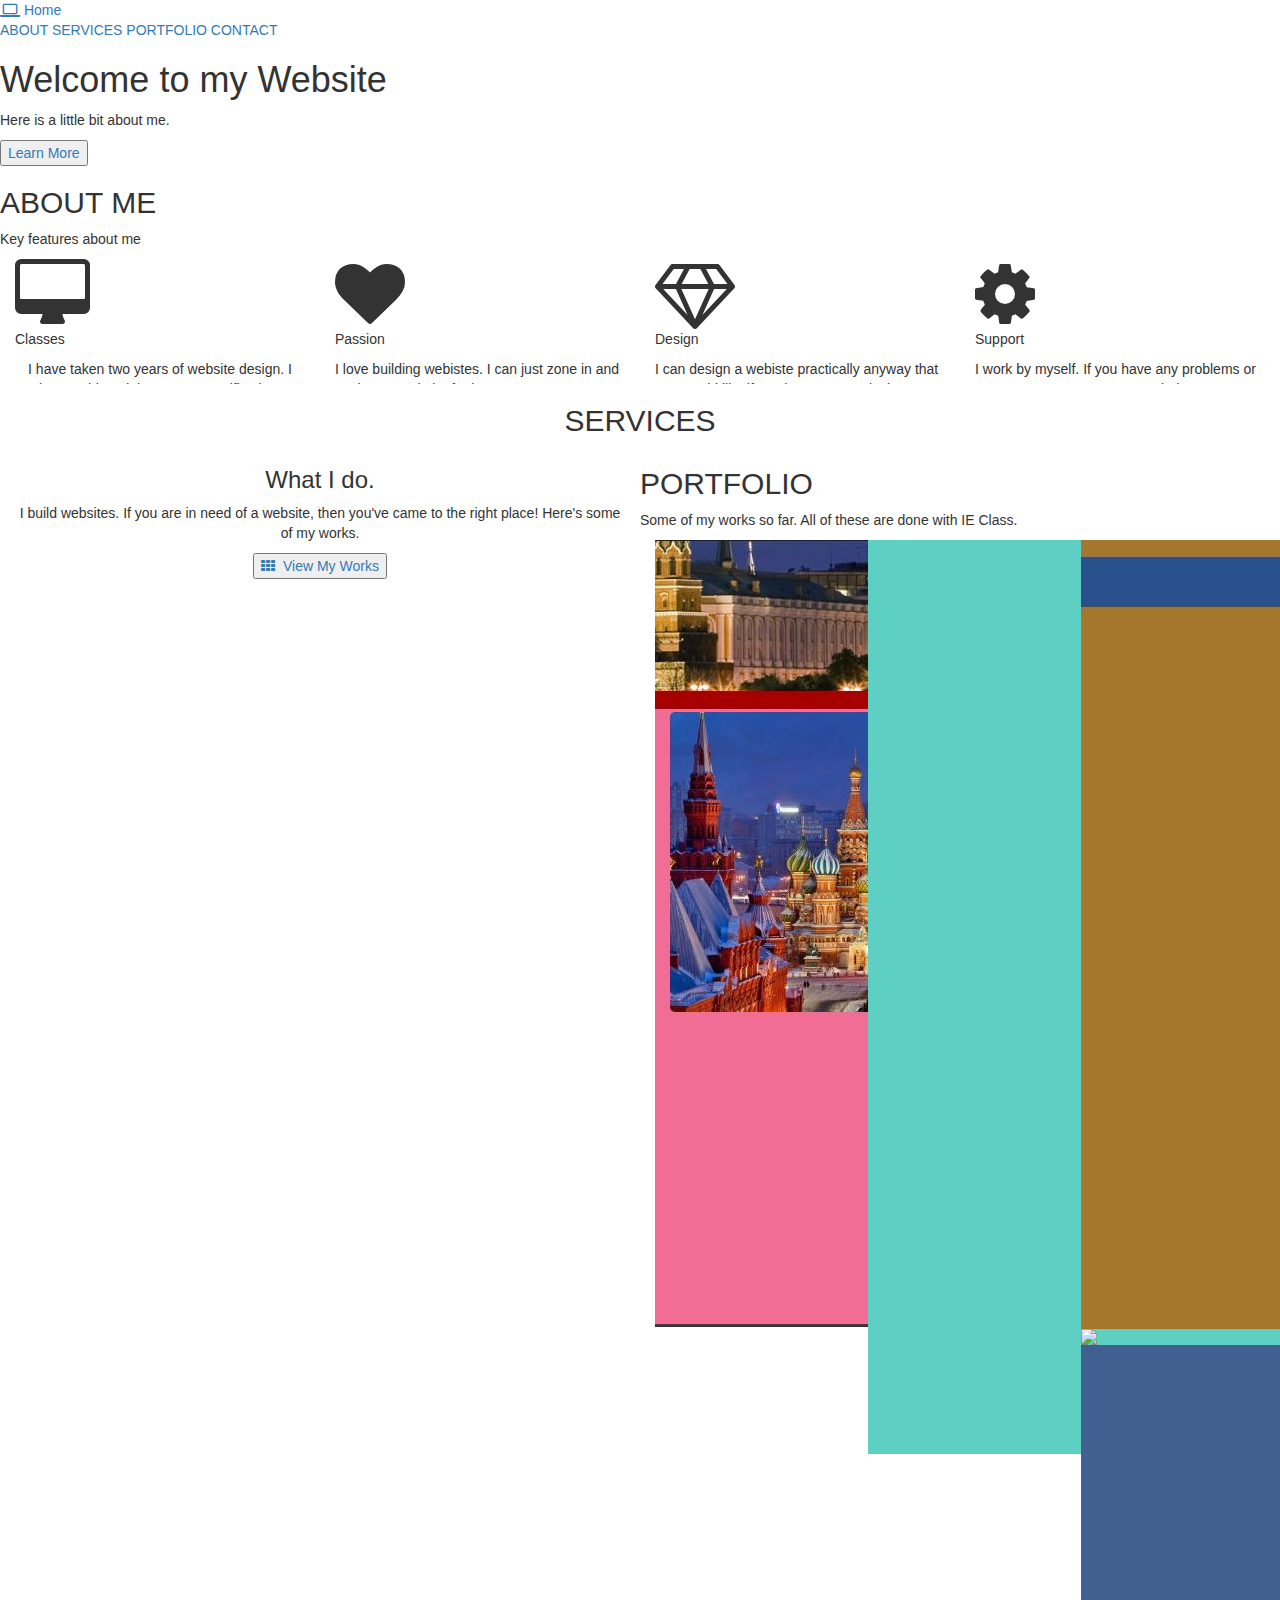
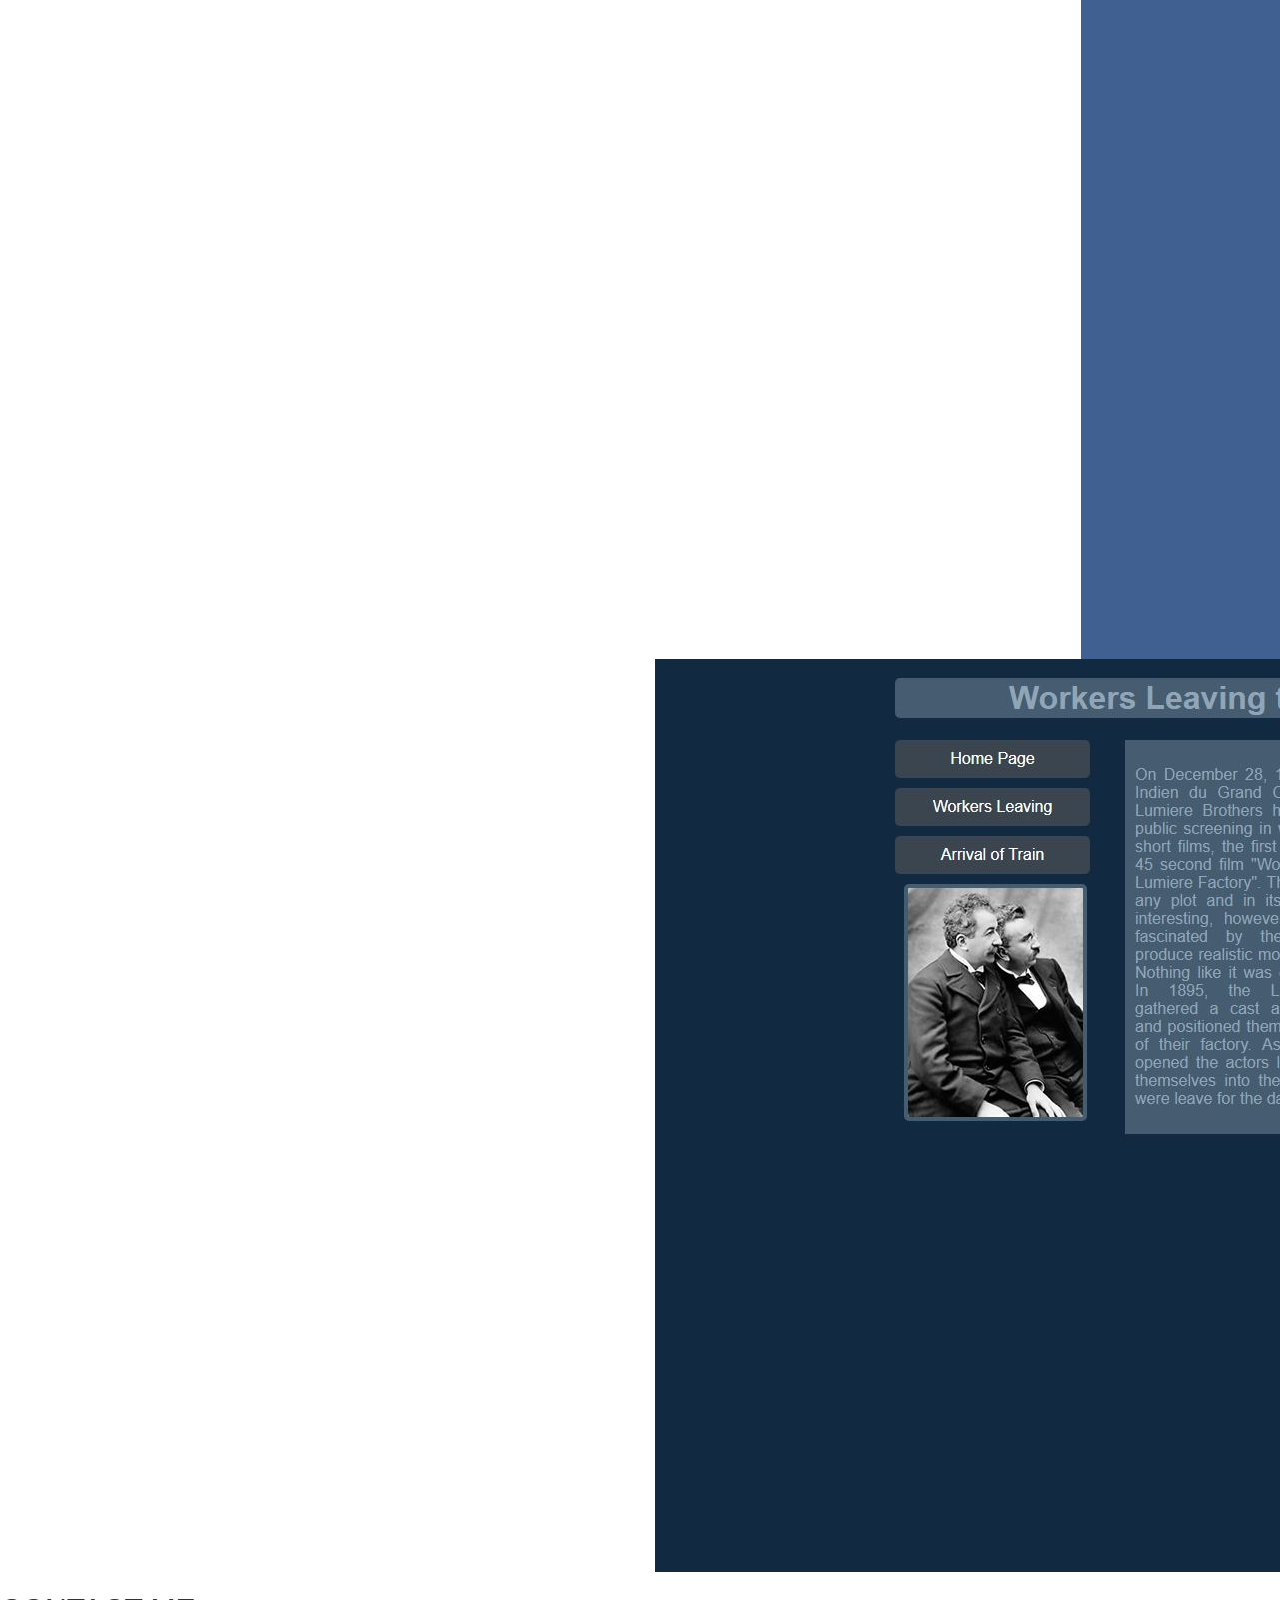
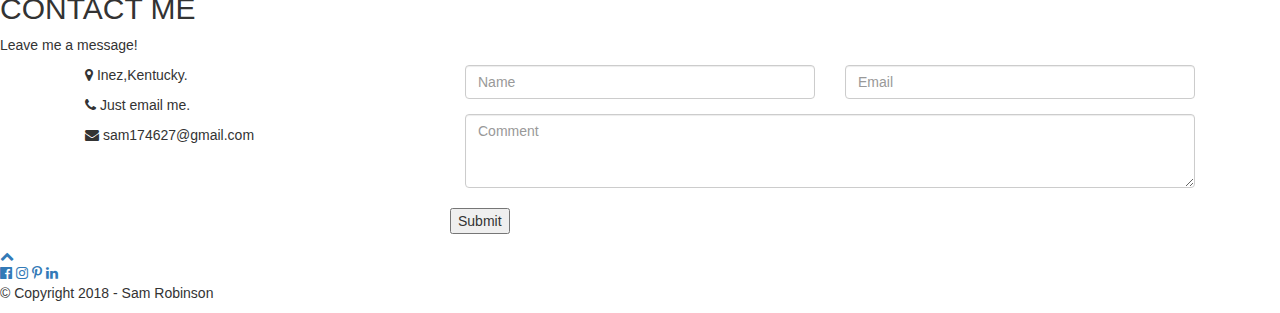
==== commit 571c9395: "Update index.html" ====
--- a/index.html
+++ b/index.html
@@ -18,7 +18,7 @@
 		<a href="#hero"><i class="fa fa-laptop fa-lg"> </i> Home</a>
 	</div>
 	<div class="right hidden-sm hidden-xs" id="nav">
-        <a href="responsive-FINISHED.html">CSS GRID</a>
+      
 		<a href="#about">ABOUT</a>
 		<a href="#services">SERVICES</a>
 		<a href="#portfolio">PORTFOLIO</a>
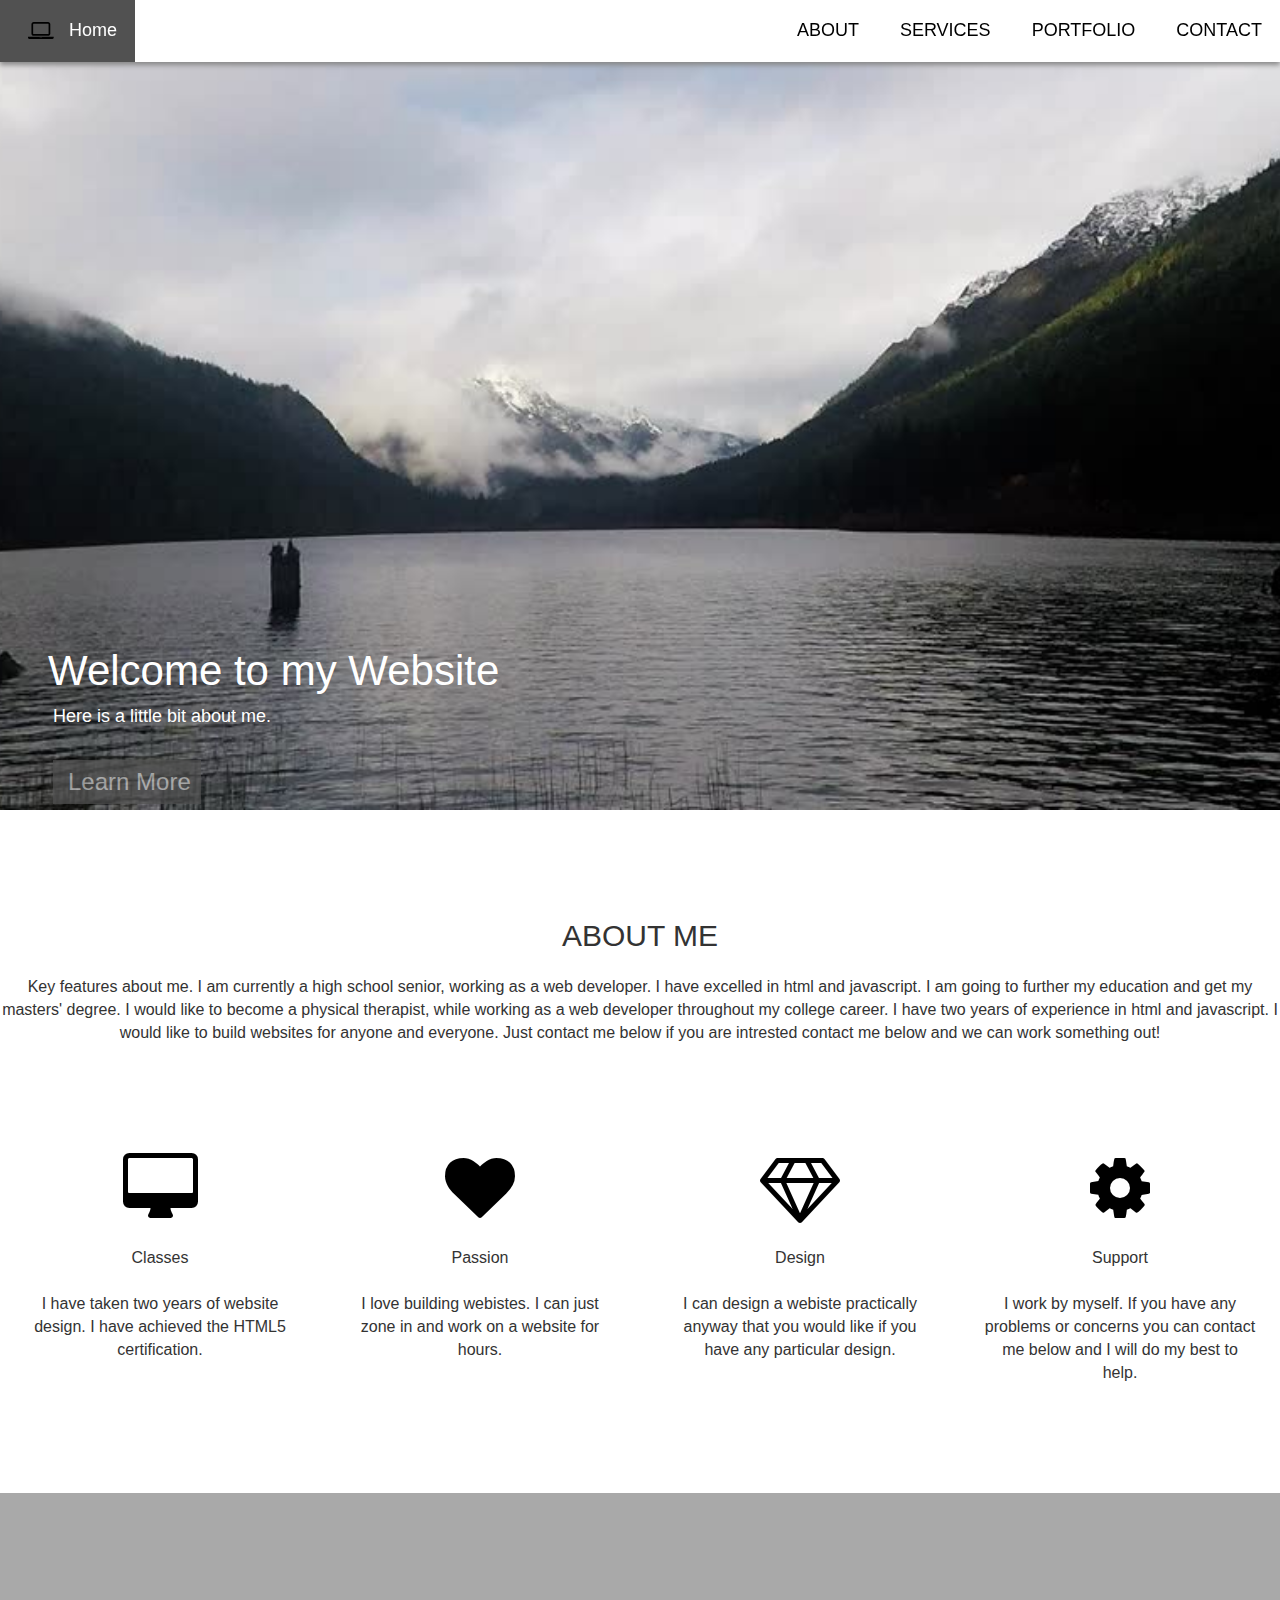
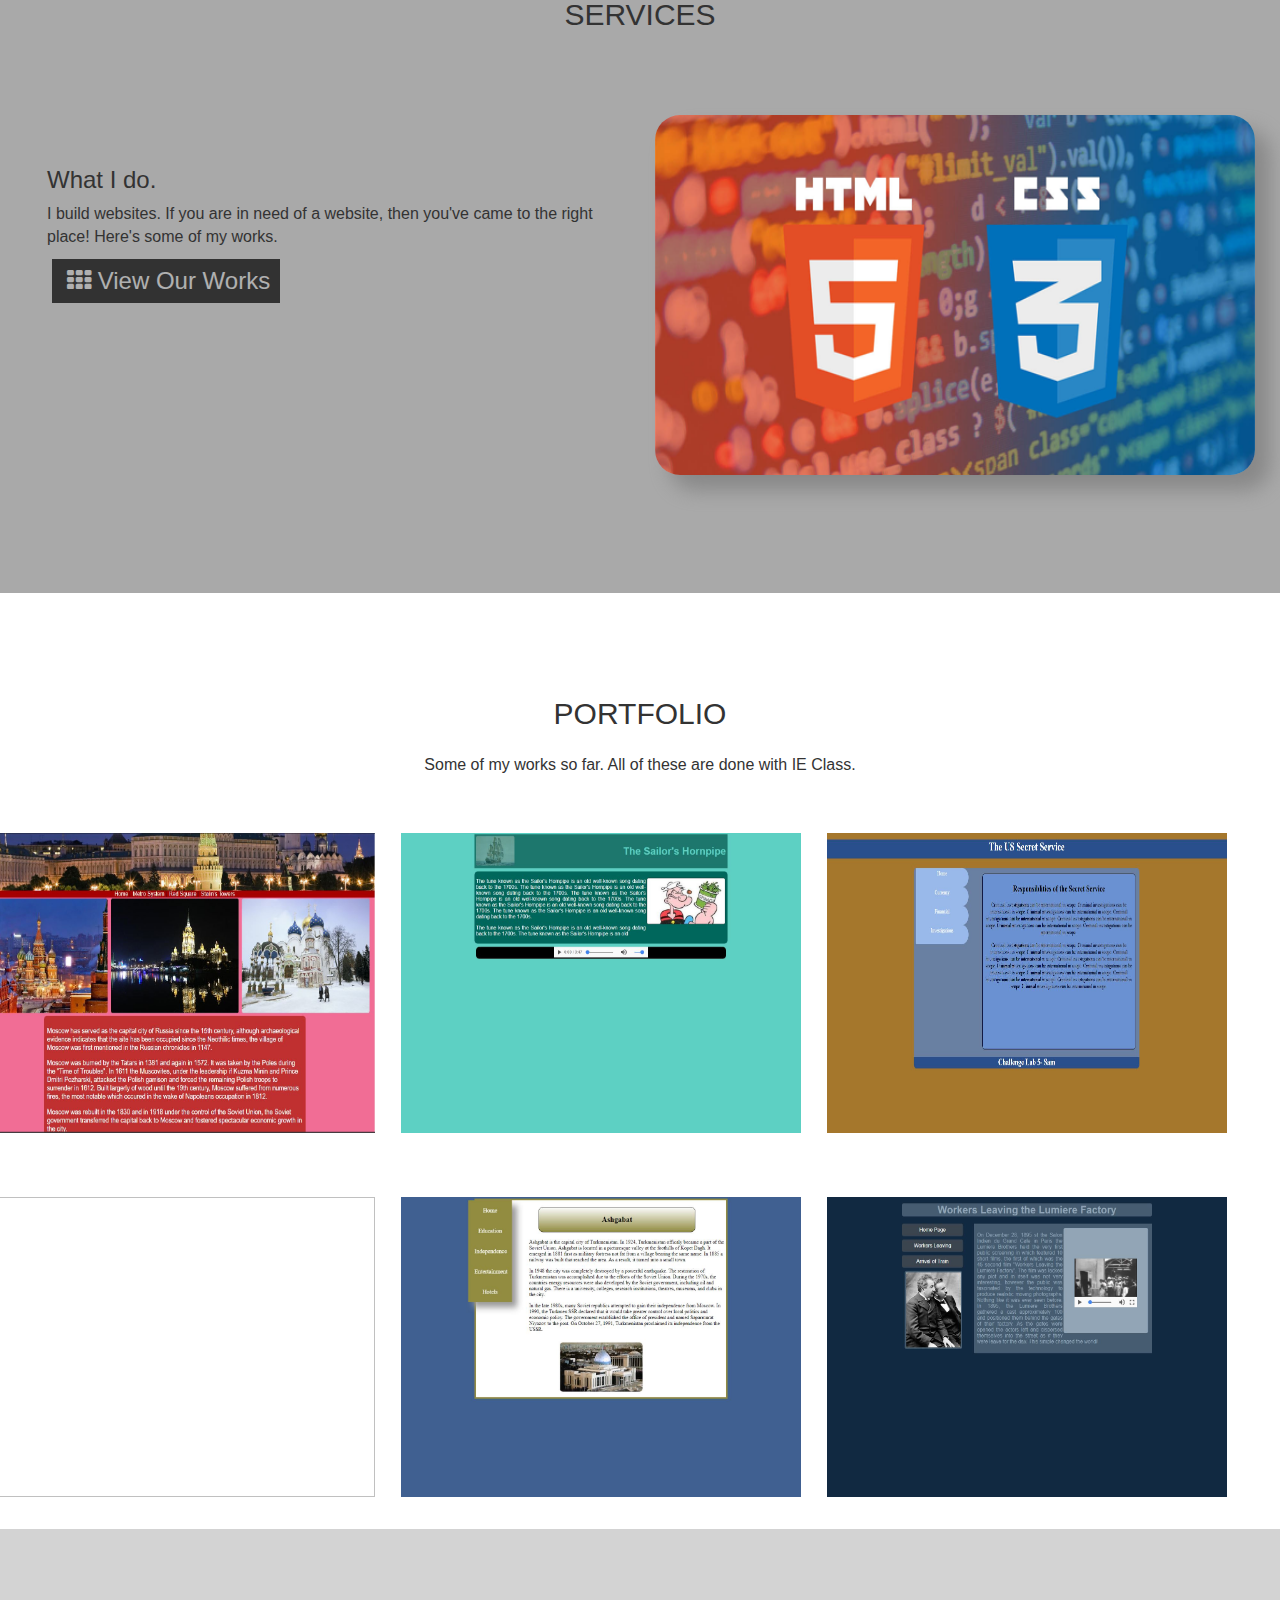
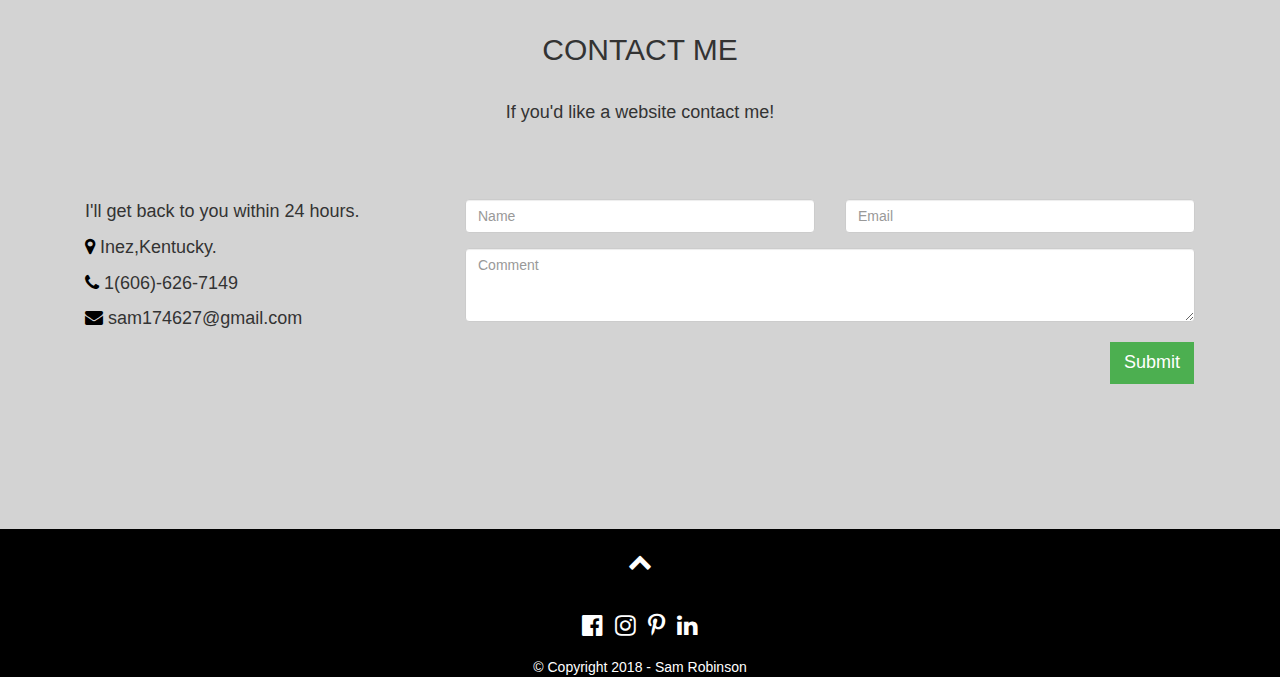
==== commit 3aace143: "Update index.html" ====
--- a/index.html
+++ b/index.html
@@ -1,14 +1,30 @@
+
 <html lang="en">
 <head>
 <title>Sam Robinson</title>
 <meta charset="UTF-8">
 <meta name="viewport" content="width=device-width, initial-scale=1">
-<link rel="stylesheet" type="text/css" href="website4.css">
-<link rel="stylesheet" href="https://maxcdn.bootstrapcdn.com/bootstrap/3.3.7/css/bootstrap.min.css">
+<link rel="stylesheet" type="text/css" href="website.css">
+<link rel="stylesheet" href="css2.css">
 <link rel="stylesheet" href="https://cdnjs.cloudflare.com/ajax/libs/font-awesome/4.7.0/css/font-awesome.min.css">
 <link href="https://fonts.googleapis.com/css?family=Work+Sans" rel="stylesheet">
 <script src="https://ajax.googleapis.com/ajax/libs/jquery/3.2.0/jquery.min.js"></script>
 <script src="website4.js"></script>
+<!-- Global site tag (gtag.js) - Google Analytics -->
+<script async src="https://www.googletagmanager.com/gtag/js?id=UA-113448319-1"></script>
+<script>
+  window.dataLayer = window.dataLayer || [];
+  function gtag(){dataLayer.push(arguments);}
+  gtag('js', new Date());
+  gtag('config', 'UA-113448319-1');
+</script>
+<script async src="//pagead2.googlesyndication.com/pagead/js/adsbygoogle.js"></script>
+<script>
+  (adsbygoogle = window.adsbygoogle || []).push({
+    google_ad_client: "ca-pub-5434561527642968",
+    enable_page_level_ads: true
+  });
+</script>
 </head>
 
 <body>
@@ -18,7 +34,6 @@
 		<a href="#hero"><i class="fa fa-laptop fa-lg"> </i> Home</a>
 	</div>
 	<div class="right hidden-sm hidden-xs" id="nav">
-      
 		<a href="#about">ABOUT</a>
 		<a href="#services">SERVICES</a>
 		<a href="#portfolio">PORTFOLIO</a>
@@ -37,7 +52,7 @@
 	</div>
 </div>
 <!-- Main Page -->
-<div id="hero" style="width: 1fr">
+<div id="hero">
 	<div class="bottom-left">
 		<h1>Welcome to my Website</h1>
 		<p>Here is a little bit about me.</p>
@@ -45,79 +60,79 @@
 	</div>
 </div>
 <!-- About Section -->
-<div id="about" style="overflow: scroll">
-	<div class="hdn" style="width: 1fr"></div>
+<div id="about" style="overflow: auto">
+	<div class="hdn"></div>
 	<h2>ABOUT ME</h2>
-  	<p>Key features about me</p>
+  	<p>Key features about me. I am currently a high school senior, working as a web developer. I have excelled in html and javascript. I am going to further my education and get my masters' degree. I would like to become a physical therapist, while working as a web developer throughout my college career. I have two years of experience in html and javascript. I would like to build websites for anyone and everyone. Just contact me below if you are intrested contact me below and we can work something out!</p>
   		<div id="features">
-    		<div class="col-lg-3 col-md-6 col-sm-6" style="width: 25%; float: left; height: 10%">
+    		<div class="col-lg-3 col-md-6 col-sm-6" style="width: 25%; float: left">
       			<i class="fa fa-desktop fa-5x"></i>
       			<p>Classes</p>
-      			<p style="max-height: 15px; min-width:25%; text-align: center">I have taken two years of website design. I have achieved the HTML5 certification.</p>
+      			<p style="font-size: 12pt">I have taken two years of website design. I have achieved the HTML5 certification.</p>
     		</div>
    			<div class="col-lg-3 col-md-6 col-sm-6" style="width: 25%; float: left">
       			<i class="fa fa-heart fa-5x"></i>
       			<p>Passion</p>
-      			<p style="max-height: 15px; min-width:25%">I love building webistes. I can just zone in and work on a website for hours.</p>
+      			<p>I love building webistes. I can just zone in and work on a website for hours.</p>
     		</div>
     		<div class="col-lg-3 col-md-6 col-sm-6" style="width: 25%; float: left">
       			<i class="fa fa-diamond fa-5x"></i>
       			<p>Design</p>
-      			<p style="max-height: 15px; min-width:25%">I can design a webiste practically anyway that you would like if you have any particular design.</p>
+      			<p>I can design a webiste practically anyway that you would like if you have any particular design.</p>
     		</div>
     		<div class="col-lg-3 col-md-6 col-sm-6" style="width: 25%; float: left">
       			<i class="fa fa-cog fa-5x"></i>
       			<p>Support</p>
-      			<p style="max-height: 15px; min-width:25%">I work by myself. If you have any problems or concerns you can contact me below.</p>
+      			<p>I work by myself. If you have any problems or concerns you can contact me below and I will do my best to help.</p>
     		</div>
   		</div>
 </div>
 <!-- Services Section -->
-<center>
-	<div id="services">
-		<div class="hdn" style="width: 1fr"></div>
-		<h2>SERVICES</h2>
-		<div class="col-lg-6 col-md-6 col-sm-12" style="width: 1fr">
-			<div id="service-txt" style="width: 1fr">
-				<h3>What I do.</h3>
-				<p>I build websites. If you are in need of a website, then you've came to the right place! Here's some of my works.</p>
-				<button class="button" type="button"><a href="#portfolio"><i class="fa fa-th"> </i> View My Works</a></button>
-			</div>
-		</div>
-
-	</div>
-    </center>
+<div id="services">
+	<div class="hdn"></div>
+	<h2>SERVICES</h2>
+    <div class="col-lg-6 col-md-6 col-sm-12">
+    	<div id="service-txt">
+      		<h3>What I do.</h3>
+      		<p>I build websites. If you are in need of a website, then you've came to the right place! Here's some of my works.</p>
+      		<button class="button" type="button"><a href="#portfolio"><i class="fa fa-th"> </i> View Our Works</a></button>
+      	</div>
+    </div>
+    <div class="col-lg-6 col-md-12 hidden-xs">
+      <img src="html5.jpg">
+    </div>
+</div>
 <!-- Portfolio Section -->
-<div id="portfolio" style="overflow: scroll">
+<div id="portfolio" style="overflow: auto">
   <h2>PORTFOLIO</h2>
   <p>Some of my works so far. All of these are done with IE Class.</p>
 
   <div class="gallery">
-    <div class="col-lg-4 col-md-4 col-sm-6" style="width: 33.3%">
+    <div class="col-lg-4 col-md-4 col-sm-6 fix margin" style="width: 33.3%">
       <a href= "https://codepen.io/sam631/project/editor/DnYNVx#0">      <img class="images" id="thumbnail" src="moscow.JPG"></a>
     </div>
-    <div class="col-lg-4 col-md-4 col-sm-6" style="width: 33.3%">
+    <div class="col-lg-4 col-md-4 col-sm-6 fix margin" style="width: 33.3%">
      <a href= "https://github.com/sam631/Popeye"> <img class="images" id="thumbnail" src="popeye.jpg"></a>
       </div>
-    <div class="col-lg-4 col-md-4 col-sm-6" style="width: 33.3%">
+    <div class="col-lg-4 col-md-4 col-sm-6 fix" style="width: 33.3%">
         <a href= "https://github.com/sam631/Secret-Service/tree/master">  <img class="images" id="thumbnail" src="secretservice.JPG"></a>
         
     </div>
   </div>
 
-  <div class="gallery" style="width: 1fr">
-    <div class="col-lg-4 col-md-4 col-sm-6" style="width: 33.3%">
+  <div class="gallery">
+    <div class="col-lg-4 col-md-4 col-sm-6 fix margin" style="width: 33.3%">
         <a href="https://github.com/sam631/Computer-Survey/blob/master/lab2-4js.html"> <img class="images" id="thumbnail" src="lab2-4js.jpg"></a>
     </div>
-    <div class="col-lg-4 col-md-4 col-sm-6" style="width: 33.3%">
+    <div class="col-lg-4 col-md-4 col-sm-6 fix margin" style="width: 33.3%">
      <a href="https://github.com/sam631/Ashgabat/tree/master"> <img class="images" id="thumbnail" src="lab8-4.JPG"></a>
     </div>
-    <div class="col-lg-4 col-md-4 col-sm-6" style="width: 33.3%">
+    <div class="col-lg-4 col-md-4 col-sm-6 fix" style="width: 33.3%">
      <a href="https://github.com/sam631/Trains/tree/master"> <img class="images" id="thumbnail" src="trainn.jpg"></a>
     </div>
   </div>
 
-  <div id="myModal" class="modal hidden-sm hidden-xs" style="width: 1fr">
+  <div id="myModal" class="modal hidden-sm hidden-xs">
   	<span class="modalClose">&times;</span>
   		<img class="modal-content zoom-in">
   		<a id="prev" onclick="plusSlides(-1)">&#10094;</a>
@@ -126,28 +141,29 @@
 </div>
 
 <!-- Contact Section -->
-<div id="contact" style="width: 1fr">
+<div id="contact">
   <h2 class>CONTACT ME</h2>
-  <p id="contact-title">Leave me a message!</p>
-  <div class="container" style="width: 1fr">
-    <div class="col-lg-4 col-md-12 col-sm-12" style="width: 1fr">
+  <p id="contact-title">If you'd like a website contact me!</p>
+  <div class="container">
+    <div class="col-lg-4 col-md-12 col-sm-12">
+      <p>I'll get back to you within 24 hours.</p>
       <p><span class="fa fa-map-marker"></span> Inez,Kentucky.</p>
-      <p><span class="fa fa-phone"></span> Just email me.</p>
+      <p><span class="fa fa-phone"></span> 1(606)-626-7149</p>
       <p><span class="fa fa-envelope"></span> sam174627@gmail.com</p> 
     </div>
 	<form action="mailto:sam174627@gmail.com" method="post" enctype="text/plain" >
-    <div class="col-lg-8 col-md-12 col-sm-12" style="width: 1fr">
-      <div class="row" style="width: 1fr">
-        <div class="col-lg-6 col-md-6 col-sm-12 form-group" style="width: 1fr">
+    <div class="col-lg-8 col-md-12 col-sm-12">
+      <div class="row">
+        <div class="col-lg-6 col-md-6 col-sm-12 form-group">
           <input class="form-control" id="name" name="name" placeholder="Name" type="text" required>
         </div>
-        <div class="col-lg-6 col-md-6 col-sm-12 form-group" style="width: 1fr">
+        <div class="col-lg-6 col-md-6 col-sm-12 form-group">
           <input class="form-control" id="email" name="email" placeholder="Email" type="email" required>
         </div>
       </div>
-      <textarea class="form-control" id="comments" name="comments" placeholder="Comment" rows="3.9" style="width: 1fr"></textarea><br>
-      <div class="row" style="width: 1fr">
-        <div class="form-group" style="width: 1fr">
+      <textarea class="form-control" id="comments" name="comments" placeholder="Comment" rows="3.9"></textarea><br>
+      <div class="row">
+        <div class="form-group">
           <button class="button" type="submit">Submit</button>
         </div>
       </div> 
@@ -156,11 +172,11 @@
   </div>
 </div>
 
-<footer style="width: 1fr">
+<footer>
   <a href="#hero" title="To Top" class="bounce">
     <span class="fa fa-chevron-up"></span>
   </a>
-  <div class="social-icons" style="width: 1fr">
+  <div class="social-icons">
     <a href="https://www.facebook.com/sam174627"><i class="fa fa-facebook-official"></i></a>
     <a href="https://www.instagram.com/sam174627/"><i class="fa fa-instagram"></i></a>
     <a href="https://www.pinterest.com/sam174627/"><i class="fa fa-pinterest-p"></i></a>
@@ -171,4 +187,3 @@
 
 </body>
 </html>
-                                
--- a/website.css
+++ b/website.css
@@ -0,0 +1,531 @@
+
+body { 
+    font-family: "Raleway", sans-serif;
+    height: 100%;
+    line-height: 18px;
+    }
+
+.top-bar {
+    background-color: white;
+    font-size: 18px;
+    position: fixed;
+    width: 100%;
+    box-shadow: 0 3px 5px #888888;
+    z-index: 1;
+    }
+#nav .active {
+    background-color: #515151;
+    text-decoration: none;
+    color: white;
+    }
+
+.left {
+    float: left;
+    }
+
+.left i {
+    padding: 0 10px;
+    }
+
+.right {
+    float: right;
+    }
+
+.top-bar a {
+    display: inline-block;
+    padding: 18px;
+    color: black;
+    cursor: pointer;
+    text-decoration: none;
+    }
+
+.top-bar a:focus {
+    text-decoration: none;
+    color: black;
+    }
+
+.top-bar a:hover {
+    background-color: #515151;
+    color: white;
+    text-decoration: none;
+    }
+
+.top-bar a:active {
+    color: black;
+    }
+
+
+#sideNav {
+    height: 100%;
+    width: 0;
+    position: fixed; 
+    z-index: 1; 
+    top: 0;
+    right: 0;
+    background-color: black; 
+    overflow-x: hidden; 
+    padding-top: 60px; 
+    transition: 0.5s;
+    opacity: 0.95; 
+ }
+
+#sideNav a {
+    padding: 18px 8px;
+    text-decoration: none;
+    font-size: 25px;
+    color: white;
+    display: block;
+    transition: 0.3s;
+    text-decoration: none;
+    text-align: center;
+}
+
+#sideNav .closebtn {
+    position: absolute;
+    top: 0;
+    right: 0;
+    font-size: 36px;
+    padding: 0px 10px;
+    margin-bottom: 30px;
+}
+
+#sideNav a:hover {
+	background-color: white;
+	color: black;
+}
+
+#sideNav .active {
+	background-color: white;
+	color: black;
+}
+/*header image */
+#hero {
+	width: 100%;
+	height: 90%;
+	background: url(website4.jpg)
+				no-repeat
+				center;
+	background-size: cover;
+}
+
+.bottom-left {
+	position: absolute;
+    bottom: 96px;
+    left: 48px;
+    color: white;
+}
+
+.bottom-left h1 {
+	font-size: 42px;
+}
+
+.bottom-left p {
+	font-size: 18px;
+	margin-left: 5px;
+	padding-bottom: 20px;
+}
+
+#hero .button, #hero .button a {
+	border: none;
+	color: white;
+	background-color: #515151;
+	font-size: 24px;
+	margin-left: 5px;
+	opacity: 0.7;
+	padding: 5px;
+}
+
+#hero .button:hover, #hero .button a:hover {
+	opacity: 1;
+	color: white;
+	text-decoration: none;
+}
+
+#about {
+	height: auto;
+	text-align: center;
+}
+
+#about h2 {
+	margin-top: 108px;
+}
+
+#about p {
+	font-size: 16px;
+	margin: 24px 0;
+}
+
+#features div {
+	padding: 84px 24px;
+}
+
+.fa {
+	color: black;
+}
+
+.hdn {
+	height: 1px;
+}
+
+#services {
+	height: 700px;
+	background-color: darkgrey;
+	padding-top: 84px;
+}
+
+#services h2 {
+	text-align: center;
+	margin-bottom: 84px;
+}
+
+#service-txt {
+	padding: 32px;
+}
+
+#service-txt p {
+	font-size: 16px;
+}
+
+#services img {
+	width: 600px;
+	height: 360px;
+	border-radius: 25px;
+	box-shadow: 15px 15px 20px #888888;
+}
+
+#services .button, #services .button a {
+	border: none;
+	color: white;
+	background-color: black;
+	font-size: 24px;
+	margin-left: 5px;
+	opacity: 0.7;
+	padding: 5px;
+}
+
+#services .button:hover, #services .button a:hover {
+	opacity: 1;
+	color: white;
+	text-decoration: none;
+}
+
+#services i {
+	color: white;
+}
+
+#portfolio {
+	height: auto;
+	text-align: center;
+	padding-top: 84px;
+}
+
+
+
+#portfolio img {
+	width: 400px;
+	height: 300px;
+	margin: 32px;
+	cursor: pointer;
+}
+
+#portfolio p {
+	font-size: 16px;
+	margin: 24px 0;
+}
+
+#myModal {
+	display: none;
+	background-color: black;
+	position: fixed; 
+    z-index: 1; 
+    height: 800px;
+    width: 100%;
+}
+
+.modal-content {
+	display: block;
+	margin: auto;
+	animation-name: zoom;
+	animation-duration: 1s;
+}
+
+@-webkit-keyframes zoom {
+    from {-webkit-transform:scale(0)} 
+    to {-webkit-transform:scale(1)}
+}
+
+@keyframes zoom {
+    from {transform:scale(0)} 
+    to {transform:scale(1)}
+}
+
+#myModal img {
+	position: absolute;
+	width: 1000px;
+	height: 600px;
+	margin-top: 30px;
+	margin-left: 230px;
+}
+
+.modalClose {
+	position: absolute;
+	color: darkgrey;
+	font-size: 48px;
+	cursor: pointer;
+	right: 70px;
+}
+
+.modalClose:hover {
+	color: white;
+	transform: scale(1.2);
+}
+
+#prev,
+#next {
+  	cursor: pointer;
+  	position: absolute;
+  	top: 50%;
+  	margin-top: -100px;
+  	width: auto;
+  	padding: 16px;
+  	color: darkgrey;
+  	opacity: 0.3;
+  	font-weight: bold;
+  	font-size: 56px;
+  	transition: 0.6s ease;
+  	border-radius: 0 3px 3px 0;
+  	user-select: none;
+  	-webkit-user-select: none;
+  	text-decoration: none;
+}
+
+/* Position the "next button" to the right */
+#next {
+  	right: 100px;
+  	border-radius: 3px 0 0 3px;
+}
+
+#prev {
+	left: 50px;
+  	border-radius: 3px 0 0 3px;
+}
+/* On hover, add a black background color with a little bit see-through */
+#prev:hover,
+#next:hover {
+  background-color: rgba(0, 0, 0, 0.8);
+  color: white;
+  text-decoration: none;
+  opacity: 1;
+}
+
+#next:hover {
+	transform: translateX(20px);
+}
+
+#prev:hover {
+	transform: translateX(-20px);
+}
+
+#price {
+	height: 900px;
+	background-color: darkgrey;
+	text-align: center;
+}
+
+#price h2 {
+	padding-top: 108px;
+}
+
+.price {
+    list-style-type: none;
+    margin: 64px 0;
+    padding: 0;
+    -webkit-transition: 0.3s;
+    transition: all 0.3s ease;
+}
+
+.price:hover {
+    box-shadow: 15px 15px 30px 0 #888888;
+    transform: scale(1.03);
+}
+
+.price .header {
+    background-color: #111;
+    color: white;
+    font-size: 25px;
+}
+
+.price li {
+    border-bottom: 1px solid #eee;
+    padding: 20px;
+    background-color: white;
+}
+
+.price .grey {
+    background-color: #eee;
+    font-size: 20px;
+}
+
+#price .button {
+    background-color: #4CAF50;
+    border: none;
+    color: white;
+    padding: 10px 25px;
+    text-align: center;
+    text-decoration: none;
+    font-size: 18px;
+    opacity: 0.8;
+ }
+
+#price .button:hover {
+	opacity: 1;
+}
+
+#bs {
+	background-color: #4CAF50;
+	color: white;
+	font-size: 25px;
+}
+
+.np {
+	margin-top: 108px;
+}
+
+#team {
+	height: 800px;
+	padding-top: 84px;
+	overflow: hidden;
+}
+
+#team h2 {
+	text-align: center;
+}
+
+#team-title {
+	font-size: 16px;
+	text-align: center;
+	padding-top: 24px;
+	padding-bottom: 64px;
+}
+
+#team img {
+	width: 300px;
+	height: 200px;
+}
+
+#team .card {
+	box-shadow: 15px 15px 30px 0 #888888;
+	margin: 0 3.6px;
+}
+
+#team .title {
+	font-size: 16px;
+	color: grey;
+}
+
+#team .button {
+	text-align: center;
+    cursor: pointer;
+    width: 240px;
+    border: none;
+    font-size: 16px;
+    padding: 6px 12px;
+    margin: 6px 14px;
+    background-color: lightgrey;
+    color: black;
+    outline: none;
+ }   
+
+#team .button:hover {
+	background-color: darkgrey;
+}
+
+#team .button a {
+	text-decoration: none;
+	color: black;
+}
+
+#contact {
+	height: 600px;
+	background-color: lightgrey;
+	padding-top: 84px;
+}
+
+#contact h2 {
+	text-align: center;
+}
+
+#contact-title {
+	font-size: 16px;
+	text-align: center;
+	padding-top: 24px;
+	padding-bottom: 64px;
+}
+
+#contact p {
+	font-size: 18px;
+}
+
+#contact .button {
+	float: right;
+	margin-right: 16px;
+	background-color: #4CAF50;
+	color: white;
+	border: none;
+	font-size: 18px;
+	padding: 8px 14px;
+	outline: none;
+}
+
+#contact .button:hover {
+	box-shadow: 4px 4px 10px 0 #888888;
+}
+
+#contact .button:active {
+	opacity: 0.5;
+}
+
+footer {
+	text-align: center;
+	font-size: 14px;
+	background-color: black;
+}
+
+footer .fa {
+	font-size: 24px;
+    margin: 20px 4px;
+    color: white;
+    animation: all 0.3 ease;
+}
+
+footer .fa:hover {
+	transform: scale(1.5);
+}
+
+footer a {
+	text-decoration: none;
+	cursor: pointer;
+}
+
+footer p {
+	color: white;
+}
+
+.bounce {
+	position: relative;
+	animation: bounce 2s infinite linear;
+}
+
+.bounce:hover {
+	animation: none;
+}
+
+@keyframes bounce {
+	0%, 20%, 50%, 80%, 100% { top: 0; }
+	40% { top: -20px; }
+	60% { top: -10px; }
+}
+#thumbnail:hover {
+    transform: scale(1.2);
+}
+
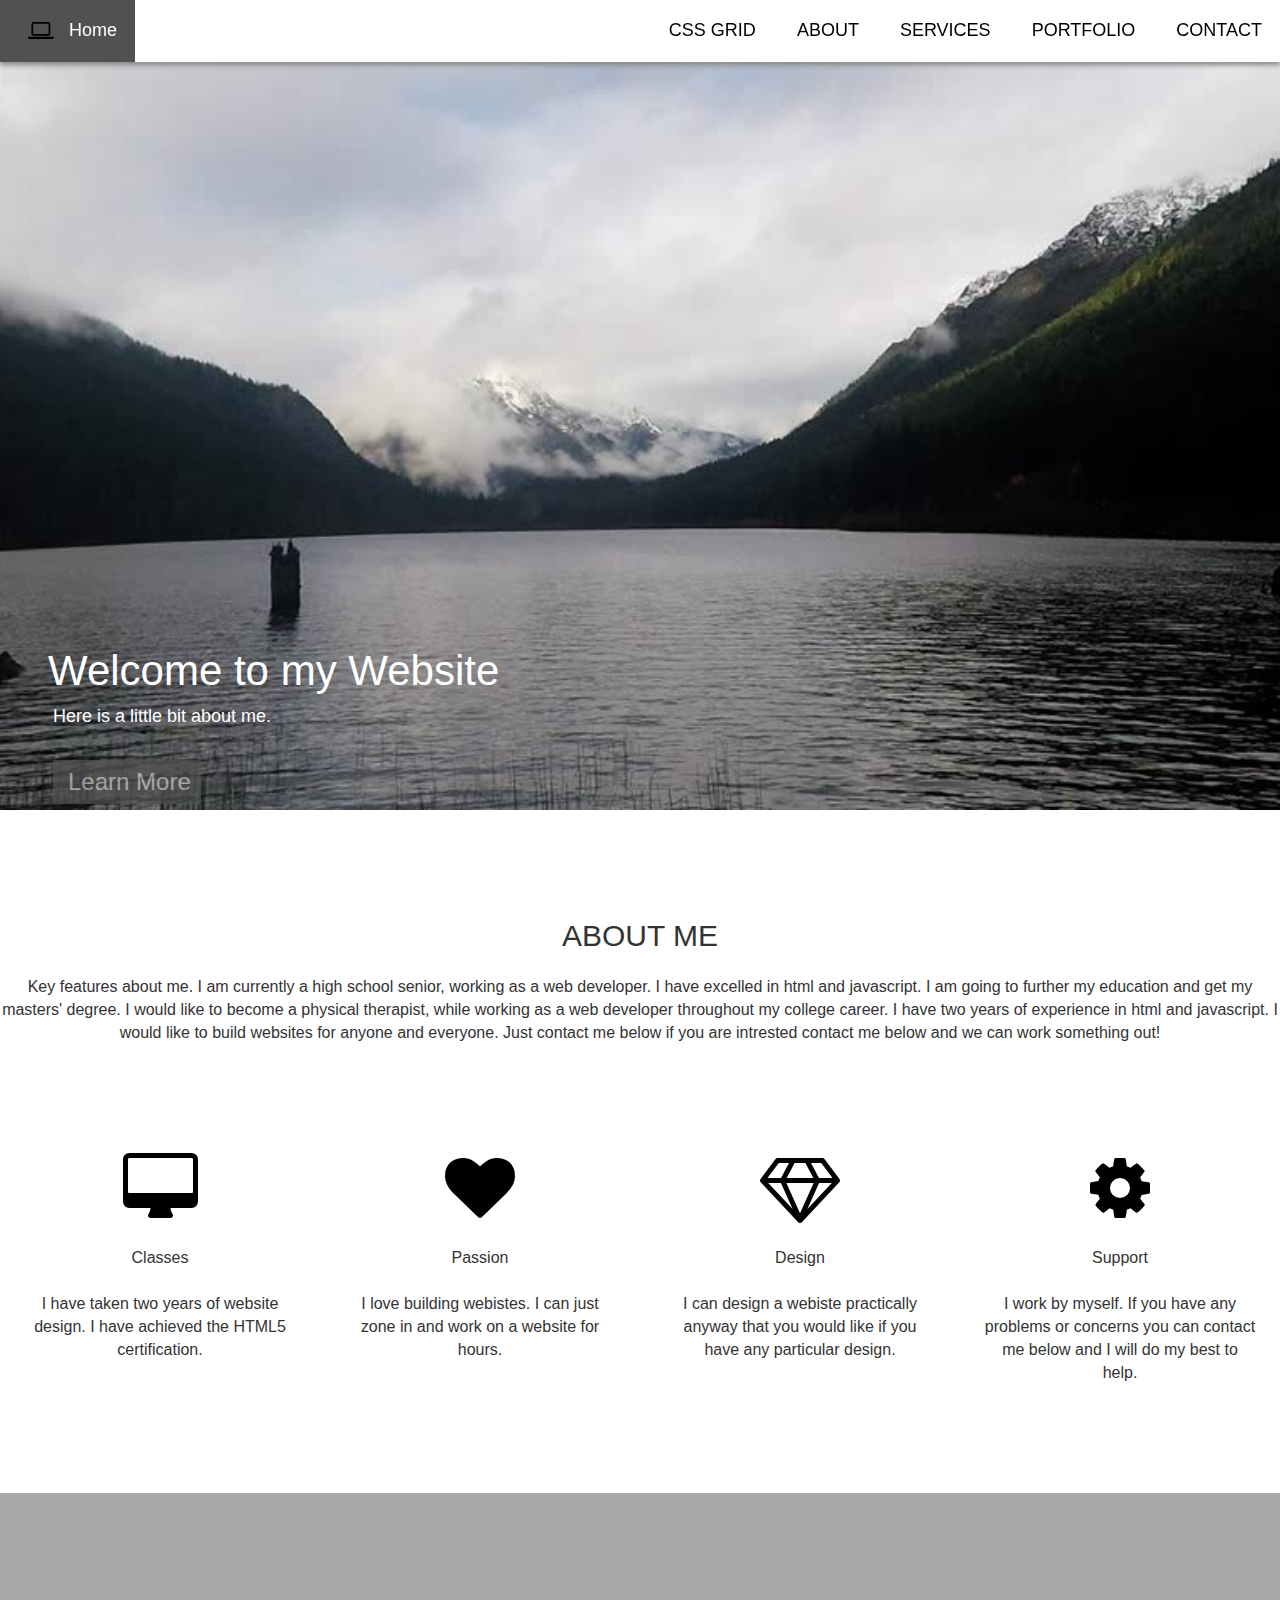
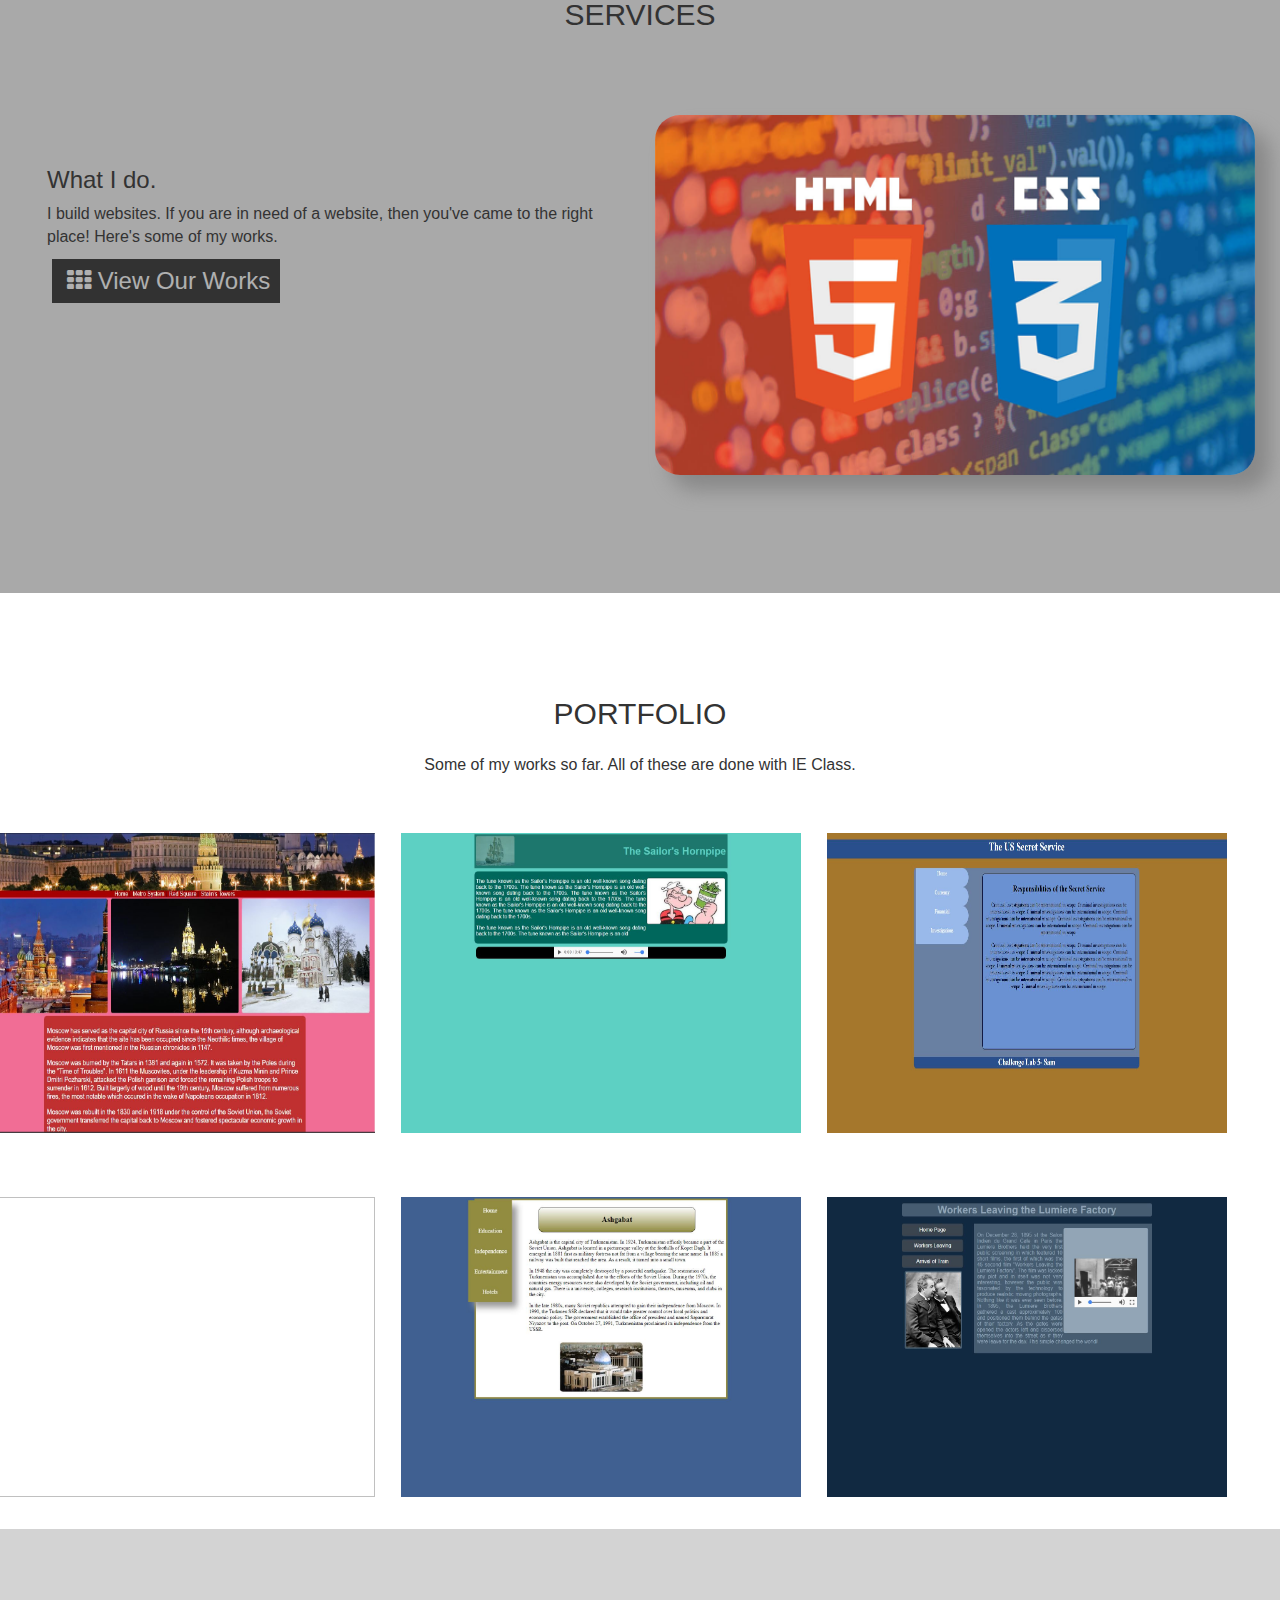
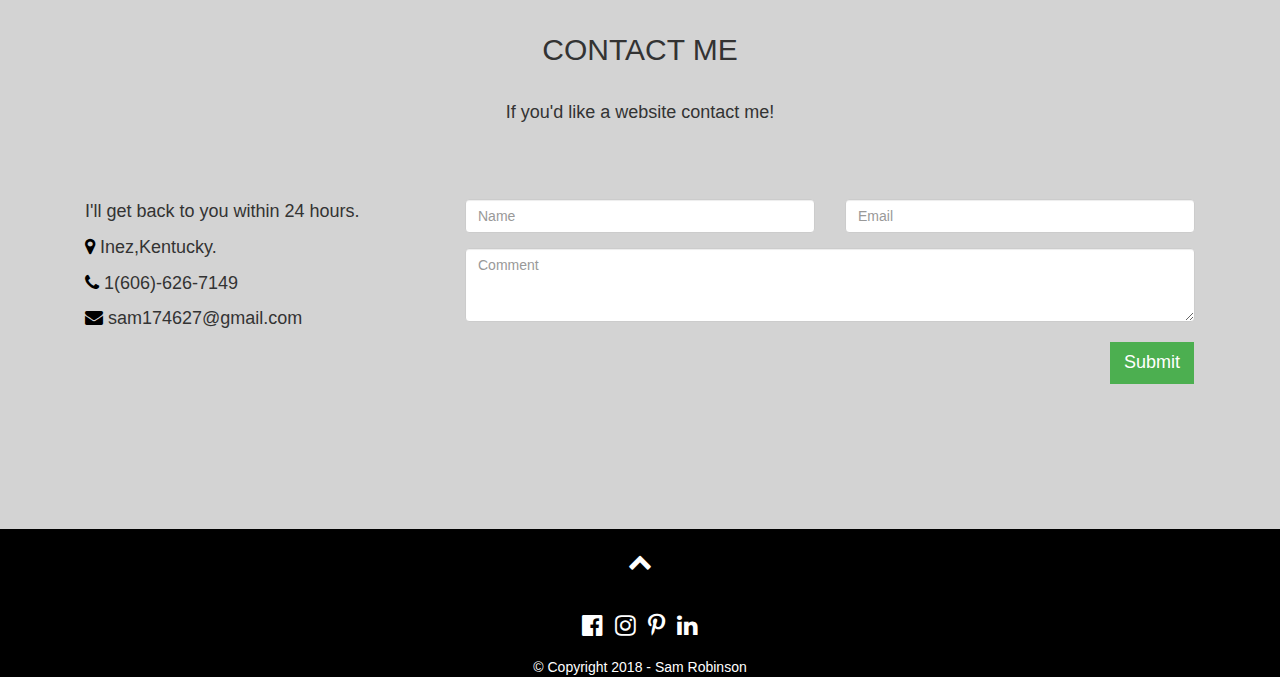
==== commit d9f8a898: "Update index.html" ====
--- a/index.html
+++ b/index.html
@@ -34,6 +34,7 @@
 		<a href="#hero"><i class="fa fa-laptop fa-lg"> </i> Home</a>
 	</div>
 	<div class="right hidden-sm hidden-xs" id="nav">
+		<a href="responsive-FINISHED.html">CSS GRID</a>
 		<a href="#about">ABOUT</a>
 		<a href="#services">SERVICES</a>
 		<a href="#portfolio">PORTFOLIO</a>
